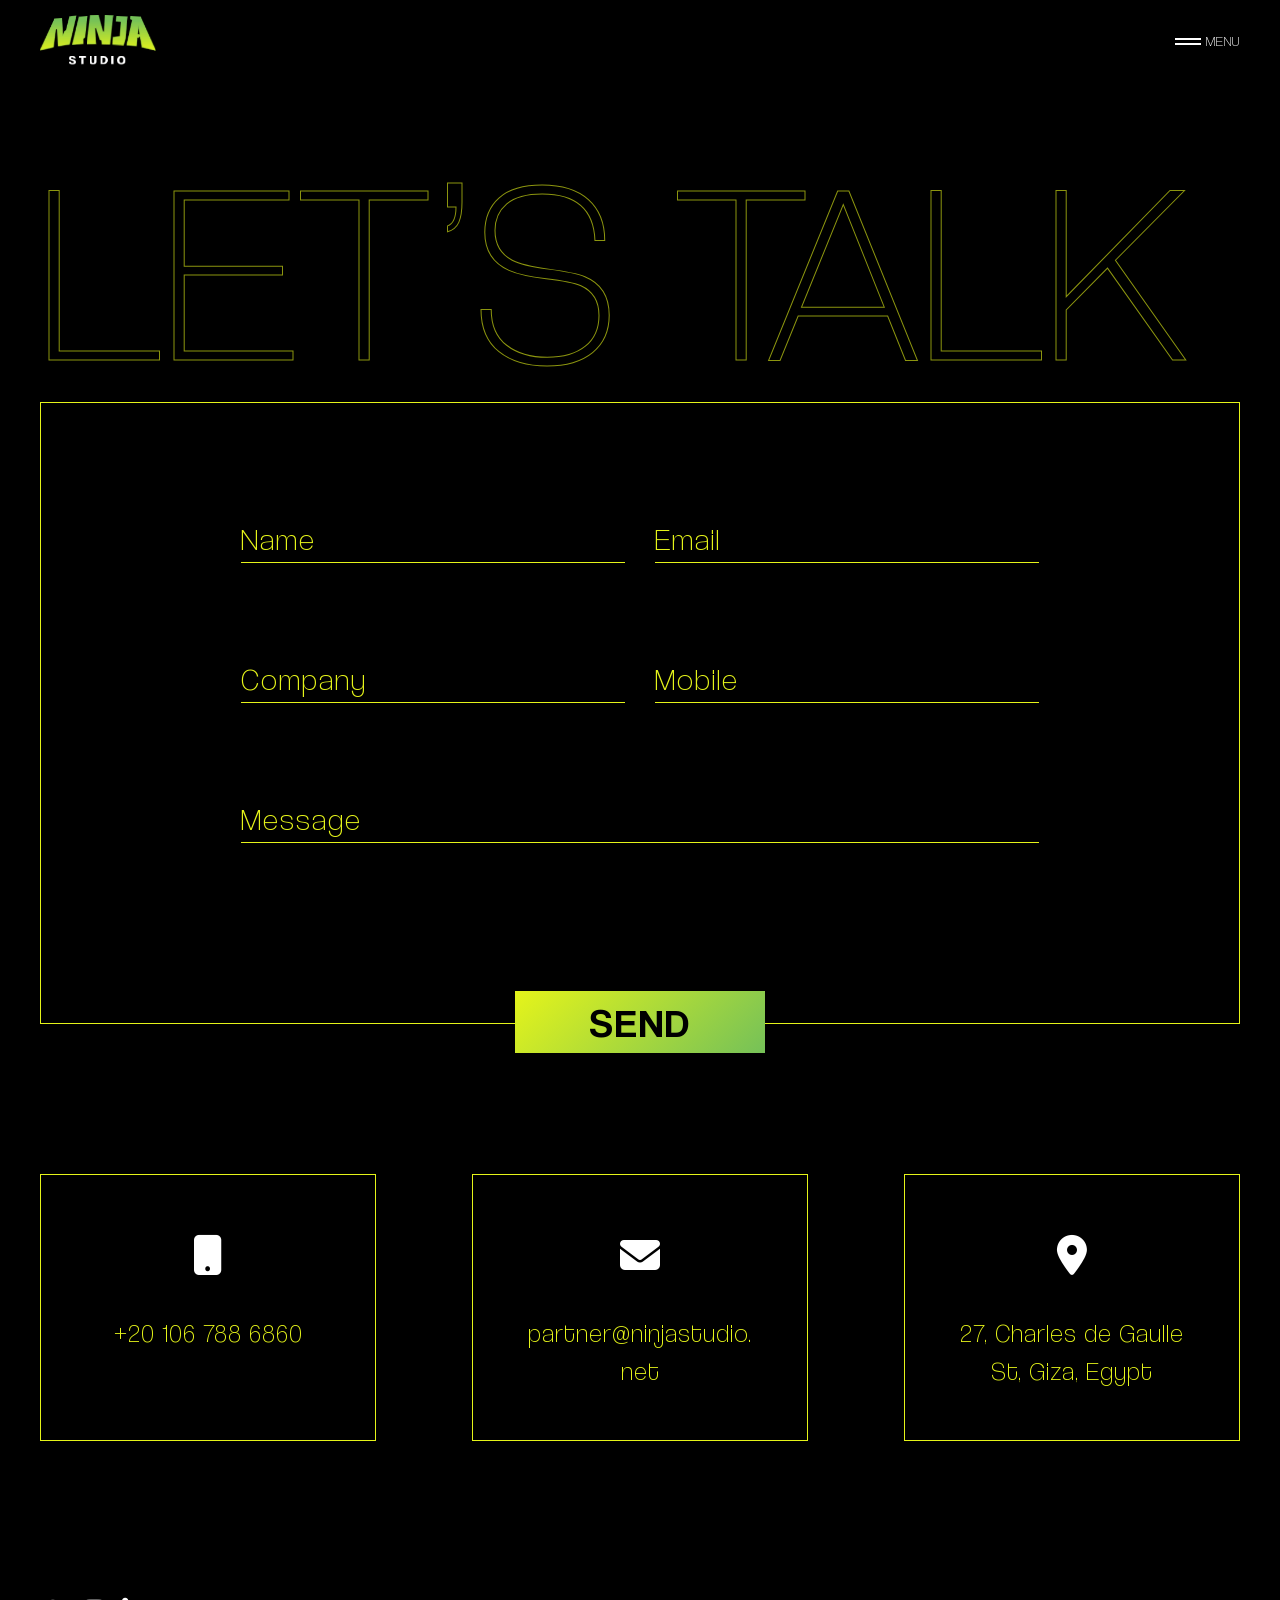
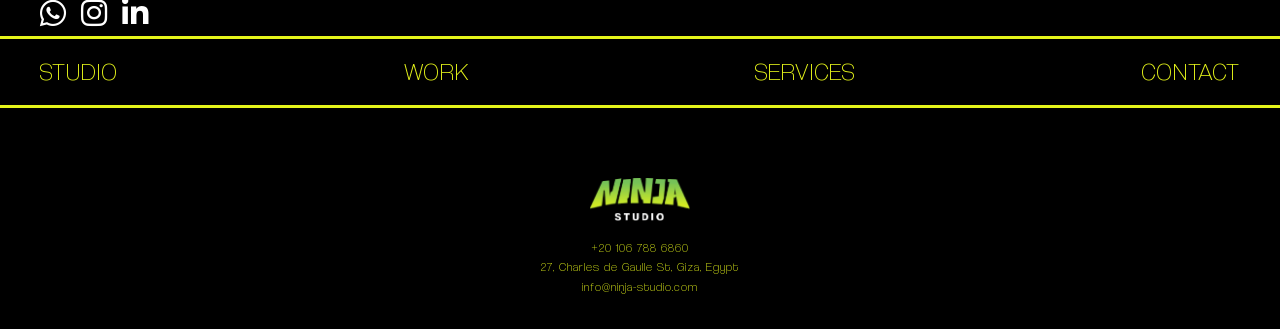
==== contact.html @ a35aa179 "push first" ====
<!doctype html>
<html lang="en">

<head>
    <!-- Required meta tags -->
    <meta charset="utf-8">
    <meta name="viewport" content="width=device-width, initial-scale=1, shrink-to-fit=no">
    <link rel="shortcut icon" href="img/logo.png" type="image/x-icon">
    <title>NINJA</title>
    <!-- Bootstrap CSS -->
    <link rel="stylesheet" href="css/bootstrap.min.css">
    <!-- <link rel="stylesheet" href="css/bootstrap-rtl.css"> -->
    <!--icon font css-->
    <link rel="stylesheet" href="vendors/themify-icon/themify-icons.css">
    <link rel="stylesheet" href="vendors/font-awesome/css/all.min.css">
    <link rel="stylesheet" href="vendors/elagent/style.css">
    <link rel="stylesheet" href="vendors/flaticon/flaticon.css">
    <link rel="stylesheet" href="vendors/animation/animate.min.css">
    <link rel="stylesheet" href="vendors/owl-carousel/assets/owl.carousel.min.css">
    <link rel="stylesheet" href="https://cdnjs.cloudflare.com/ajax/libs/OwlCarousel2/2.3.4/assets/owl.theme.default.min.css">
    <link rel="stylesheet" href="vendors/lightGallery-master/dist/css/lightgallery.min.css">
    <link rel="stylesheet" href="css/style.css">
    <link rel="stylesheet" href="css/responsive.css">
</head>

<body>
    <div class="body_wrapper">
        <!-- start page loader -->
        <div class="loader0">
        </div>
        <!-- end page loader -->
        <!-- Start nav header -->
        <header id="header" class="navbar_pages">
            <div class="container-fluid">
                <nav class="nav">
                    <div class="social">
                        <ul class="list-inline">
                            <li><a href="#"><i class="fa-brands fa-whatsapp"></i></a></li>
                            <li><a href="#"><i class="fa-brands fa-instagram"></i></a></li>
                            <li><a href="#"><i class="fa-brands fa-linkedin-in"></i></a></li>
                        </ul>
                    </div>
                    <div class="logo">
                        <a href="index.html"> <img src="img/logo.png" alt="logo"></a>
                    </div>
                    <button class="toggle-menu">
                        <div class="toggle-icon"> <span></span></div>
                        <span>menu</span>
                    </button>
                </nav>
            </div>
        </header>
        <div id="menu" class="">
            <nav class="main-nav">
                <ul>
                    <li>
                        <a href="index.html">
                            HOME
                        </a>
                    </li>
                    <li>
                        <a href="studio.html">
                            STUDIO
                        </a>
                    </li>

                    <li>
                        <a href="work.html">
                            WORK
                        </a>
                    </li>
                    <li>
                        <a href="services.html">
                            SERVICES
                        </a>
                    </li>
                    <li>
                        <a href="contact.html">
                            CONTACT
                        </a>
                    </li>

                </ul>
            </nav>
            <footer class="menu-footer">
                <nav class="footer-nav">
                    <ul class="list-inline">
                        <li><a href="#"><i class="fa-brands fa-whatsapp"></i></a></li>
                        <li><a href="#"><i class="fa-brands fa-instagram"></i></a></li>
                        <li><a href="#"><i class="fa-brands fa-linkedin-in"></i></a></li>
                    </ul>
                </nav>
            </footer>
        </div>
        <!-- end header-top -->
         <!-- start top page -->
         <!-- end top page -->
       <div class="container-fluid">
        <div class="title-page">
            <h3>Let’s Talk</h3>
         </div>
         <div class="contact-us">
            <form>
                <div class="row">
                    <div class="col-lg-6 col-md-6 col-12">
                        <input class="form-control" name="client_name" type="text" value="" placeholder="Name">
                    </div>
                    <div class="col-lg-6 col-md-6 col-12">
                        <input class="form-control" name="client_name" type="text" value="" placeholder="email">
                    </div>
                    <div class="col-lg-6 col-md-6 col-12">
                        <input class="form-control" name="client_name" type="text" value="" placeholder="company">
                    </div>
                    <div class="col-lg-6 col-md-6 col-12">
                        <input class="form-control" name="client_name" type="text" value="" placeholder="mobile">
                    </div>
                    <div class="col-lg-12 col-md-12 col-12">
                        <input class="form-control" name="client_name" type="text" value="" placeholder="message">
                    </div>
                </div>
                <button type="submit" class="btn-form"> send</button>
            </form>
            <div class="cont-det">
                        <div class="cont-info">
                            <div class="icon"><i class="fa-solid fa-mobile-button"></i></div>
                            <div class="text">+20 106 788 6860</div>
                        </div>
                  
                        <div class="cont-info">
                            <div class="icon"><i class="fa-solid fa-envelope"></i></div>
                            <div class="text">partner@ninjastudio.net</div>
                        </div>
                  
                        <div class="cont-info">
                            <div class="icon"><i class="fa-solid fa-location-dot"></i></div>
                            <div class="text">27, Charles de Gaulle St, Giza, Egypt</div>
                        </div>

            </div>
         </div>
        
       </div>
        
        <!--start footer-->
        <footer class="footer">
            <!-- start sec footer -->
            <div class="sec-footer">
                <div class="container-fluid">
                    <div class="ft-head">
                        <!-- <h1>Let’s Talk</h1> -->
                        <div class="social">
                            <ul class="list-inline">
                                <li><a href="#"><i class="fa-brands fa-whatsapp"></i></a></li>
                                <li><a href="#"><i class="fa-brands fa-instagram"></i></a></li>
                                <li><a href="#"><i class="fa-brands fa-linkedin-in"></i></a></li>
                            </ul>
                        </div>
                    </div>
                </div>
                <div class="ft-menu">
                    <div class="container-fluid">
                        <div class="list-menu">
                            <a href="#">Studio</a>
                            <a href="#">Work</a>
                            <a href="#">Services</a>
                            <a href="#">Contact</a>
                        </div>
                    </div>
                </div>
            </div>
            <!-- end sec footer -->
            <div class="bt-footer">
                <div class="container-fluid">
                    <div class="row justify-content-center text-center">
                        <div class="col-6">
                            <div class="bt-details">
                                <img src="img/logo.png" alt="logo" width="100">
                                <h6><a href="#">+20 106 788 6860</a></h6>
                                <h6>27, Charles de Gaulle St, Giza, Egypt</h6>
                                <h6><a href="#">info@ninja-studio.com</a></h6>
                            </div>
                        </div>
                    </div>

                </div>
            </div>
        </footer>
    </div>
    <!-- jQuery first, then Popper.js, then Bootstrap JS -->
    <script src="js/jquery-3.3.1.min.js"></script>
    <script src="js/propper.js"></script>
    <script src="js/bootstrap.min.js"></script>
    <script src="vendors/wow/wow.min.js"></script>
    <script src="vendors/owl-carousel/owl.carousel.min.js"></script>
    <script src="vendors/lightGallery-master/dist/js/lightgallery-all.min.js"></script>
    <script src="vendors/gsap/ScrollTrigger.min.js"></script>
    <script src="vendors/gsap/TextPlugin.min.js"></script>
    <script src="https://player.vimeo.com/api/player.js"></script>
    <script src="js/main.js"></script>
</body>
</html>
---- vendors/elagent/style.css ----
@font-face {
	font-family: 'ElegantIcons';
	src:url('fonts/ElegantIcons.eot');
	src:url('fonts/ElegantIconsd41d.eot?#iefix') format('embedded-opentype'),
		url('fonts/ElegantIcons.woff') format('woff'),
		url('fonts/ElegantIcons.ttf') format('truetype'),
		url('fonts/ElegantIcons.svg#ElegantIcons') format('svg');
	font-weight: normal;
	font-style: normal;
}

/* Use the following CSS code if you want to use data attributes for inserting your icons */
[data-icon]:before {
	font-family: 'ElegantIcons';
	content: attr(data-icon);
	speak: none;
	font-weight: normal;
	font-variant: normal;
	text-transform: none;
	line-height: 1;
	-webkit-font-smoothing: antialiased;
	-moz-osx-font-smoothing: grayscale;
}

/* Use the following CSS code if you want to have a class per icon */
/*
Instead of a list of all class selectors,
you can use the generic selector below, but it's slower:
[class*="your-class-prefix"] {
*/
.arrow_up, .arrow_down, .arrow_left, .arrow_right, .arrow_left-up, .arrow_right-up, .arrow_right-down, .arrow_left-down, .arrow-up-down, .arrow_up-down_alt, .arrow_left-right_alt, .arrow_left-right, .arrow_expand_alt2, .arrow_expand_alt, .arrow_condense, .arrow_expand, .arrow_move, .arrow_carrot-up, .arrow_carrot-down, .arrow_carrot-left, .arrow_carrot-right, .arrow_carrot-2up, .arrow_carrot-2down, .arrow_carrot-2left, .arrow_carrot-2right, .arrow_carrot-up_alt2, .arrow_carrot-down_alt2, .arrow_carrot-left_alt2, .arrow_carrot-right_alt2, .arrow_carrot-2up_alt2, .arrow_carrot-2down_alt2, .arrow_carrot-2left_alt2, .arrow_carrot-2right_alt2, .arrow_triangle-up, .arrow_triangle-down, .arrow_triangle-left, .arrow_triangle-right, .arrow_triangle-up_alt2, .arrow_triangle-down_alt2, .arrow_triangle-left_alt2, .arrow_triangle-right_alt2, .arrow_back, .icon_minus-06, .icon_plus, .icon_close, .icon_check, .icon_minus_alt2, .icon_plus_alt2, .icon_close_alt2, .icon_check_alt2, .icon_zoom-out_alt, .icon_zoom-in_alt, .icon_search, .icon_box-empty, .icon_box-selected, .icon_minus-box, .icon_plus-box, .icon_box-checked, .icon_circle-empty, .icon_circle-slelected, .icon_stop_alt2, .icon_stop, .icon_pause_alt2, .icon_pause, .icon_menu, .icon_menu-square_alt2, .icon_menu-circle_alt2, .icon_ul, .icon_ol, .icon_adjust-horiz, .icon_adjust-vert, .icon_document_alt, .icon_documents_alt, .icon_pencil, .icon_pencil-edit_alt, .icon_pencil-edit, .icon_folder-alt, .icon_folder-open_alt, .icon_folder-add_alt, .icon_info_alt, .icon_error-oct_alt, .icon_error-circle_alt, .icon_error-triangle_alt, .icon_question_alt2, .icon_question, .icon_comment_alt, .icon_chat_alt, .icon_vol-mute_alt, .icon_volume-low_alt, .icon_volume-high_alt, .icon_quotations, .icon_quotations_alt2, .icon_clock_alt, .icon_lock_alt, .icon_lock-open_alt, .icon_key_alt, .icon_cloud_alt, .icon_cloud-upload_alt, .icon_cloud-download_alt, .icon_image, .icon_images, .icon_lightbulb_alt, .icon_gift_alt, .icon_house_alt, .icon_genius, .icon_mobile, .icon_tablet, .icon_laptop, .icon_desktop, .icon_camera_alt, .icon_mail_alt, .icon_cone_alt, .icon_ribbon_alt, .icon_bag_alt, .icon_creditcard, .icon_cart_alt, .icon_paperclip, .icon_tag_alt, .icon_tags_alt, .icon_trash_alt, .icon_cursor_alt, .icon_mic_alt, .icon_compass_alt, .icon_pin_alt, .icon_pushpin_alt, .icon_map_alt, .icon_drawer_alt, .icon_toolbox_alt, .icon_book_alt, .icon_calendar, .icon_film, .icon_table, .icon_contacts_alt, .icon_headphones, .icon_lifesaver, .icon_piechart, .icon_refresh, .icon_link_alt, .icon_link, .icon_loading, .icon_blocked, .icon_archive_alt, .icon_heart_alt, .icon_star_alt, .icon_star-half_alt, .icon_star, .icon_star-half, .icon_tools, .icon_tool, .icon_cog, .icon_cogs, .arrow_up_alt, .arrow_down_alt, .arrow_left_alt, .arrow_right_alt, .arrow_left-up_alt, .arrow_right-up_alt, .arrow_right-down_alt, .arrow_left-down_alt, .arrow_condense_alt, .arrow_expand_alt3, .arrow_carrot_up_alt, .arrow_carrot-down_alt, .arrow_carrot-left_alt, .arrow_carrot-right_alt, .arrow_carrot-2up_alt, .arrow_carrot-2dwnn_alt, .arrow_carrot-2left_alt, .arrow_carrot-2right_alt, .arrow_triangle-up_alt, .arrow_triangle-down_alt, .arrow_triangle-left_alt, .arrow_triangle-right_alt, .icon_minus_alt, .icon_plus_alt, .icon_close_alt, .icon_check_alt, .icon_zoom-out, .icon_zoom-in, .icon_stop_alt, .icon_menu-square_alt, .icon_menu-circle_alt, .icon_document, .icon_documents, .icon_pencil_alt, .icon_folder, .icon_folder-open, .icon_folder-add, .icon_folder_upload, .icon_folder_download, .icon_info, .icon_error-circle, .icon_error-oct, .icon_error-triangle, .icon_question_alt, .icon_comment, .icon_chat, .icon_vol-mute, .icon_volume-low, .icon_volume-high, .icon_quotations_alt, .icon_clock, .icon_lock, .icon_lock-open, .icon_key, .icon_cloud, .icon_cloud-upload, .icon_cloud-download, .icon_lightbulb, .icon_gift, .icon_house, .icon_camera, .icon_mail, .icon_cone, .icon_ribbon, .icon_bag, .icon_cart, .icon_tag, .icon_tags, .icon_trash, .icon_cursor, .icon_mic, .icon_compass, .icon_pin, .icon_pushpin, .icon_map, .icon_drawer, .icon_toolbox, .icon_book, .icon_contacts, .icon_archive, .icon_heart, .icon_profile, .icon_group, .icon_grid-2x2, .icon_grid-3x3, .icon_music, .icon_pause_alt, .icon_phone, .icon_upload, .icon_download, .social_facebook, .social_twitter, .social_pinterest, .social_googleplus, .social_tumblr, .social_tumbleupon, .social_wordpress, .social_instagram, .social_dribbble, .social_vimeo, .social_linkedin, .social_rss, .social_deviantart, .social_share, .social_myspace, .social_skype, .social_youtube, .social_picassa, .social_googledrive, .social_flickr, .social_blogger, .social_spotify, .social_delicious, .social_facebook_circle, .social_twitter_circle, .social_pinterest_circle, .social_googleplus_circle, .social_tumblr_circle, .social_stumbleupon_circle, .social_wordpress_circle, .social_instagram_circle, .social_dribbble_circle, .social_vimeo_circle, .social_linkedin_circle, .social_rss_circle, .social_deviantart_circle, .social_share_circle, .social_myspace_circle, .social_skype_circle, .social_youtube_circle, .social_picassa_circle, .social_googledrive_alt2, .social_flickr_circle, .social_blogger_circle, .social_spotify_circle, .social_delicious_circle, .social_facebook_square, .social_twitter_square, .social_pinterest_square, .social_googleplus_square, .social_tumblr_square, .social_stumbleupon_square, .social_wordpress_square, .social_instagram_square, .social_dribbble_square, .social_vimeo_square, .social_linkedin_square, .social_rss_square, .social_deviantart_square, .social_share_square, .social_myspace_square, .social_skype_square, .social_youtube_square, .social_picassa_square, .social_googledrive_square, .social_flickr_square, .social_blogger_square, .social_spotify_square, .social_delicious_square, .icon_printer, .icon_calulator, .icon_building, .icon_floppy, .icon_drive, .icon_search-2, .icon_id, .icon_id-2, .icon_puzzle, .icon_like, .icon_dislike, .icon_mug, .icon_currency, .icon_wallet, .icon_pens, .icon_easel, .icon_flowchart, .icon_datareport, .icon_briefcase, .icon_shield, .icon_percent, .icon_globe, .icon_globe-2, .icon_target, .icon_hourglass, .icon_balance, .icon_rook, .icon_printer-alt, .icon_calculator_alt, .icon_building_alt, .icon_floppy_alt, .icon_drive_alt, .icon_search_alt, .icon_id_alt, .icon_id-2_alt, .icon_puzzle_alt, .icon_like_alt, .icon_dislike_alt, .icon_mug_alt, .icon_currency_alt, .icon_wallet_alt, .icon_pens_alt, .icon_easel_alt, .icon_flowchart_alt, .icon_datareport_alt, .icon_briefcase_alt, .icon_shield_alt, .icon_percent_alt, .icon_globe_alt, .icon_clipboard {
	font-family: 'ElegantIcons';
	speak: none;
	font-style: normal;
	font-weight: normal;
	font-variant: normal;
	text-transform: none;
	line-height: 1;
	-webkit-font-smoothing: antialiased;
}
.arrow_up:before {
	content: "\21";
}
.arrow_down:before {
	content: "\22";
}
.arrow_left:before {
	content: "\23";
}
.arrow_right:before {
	content: "\24";
}
.arrow_left-up:before {
	content: "\25";
}
.arrow_right-up:before {
	content: "\26";
}
.arrow_right-down:before {
	content: "\27";
}
.arrow_left-down:before {
	content: "\28";
}
.arrow-up-down:before {
	content: "\29";
}
.arrow_up-down_alt:before {
	content: "\2a";
}
.arrow_left-right_alt:before {
	content: "\2b";
}
.arrow_left-right:before {
	content: "\2c";
}
.arrow_expand_alt2:before {
	content: "\2d";
}
.arrow_expand_alt:before {
	content: "\2e";
}
.arrow_condense:before {
	content: "\2f";
}
.arrow_expand:before {
	content: "\30";
}
.arrow_move:before {
	content: "\31";
}
.arrow_carrot-up:before {
	content: "\32";
}
.arrow_carrot-down:before {
	content: "\33";
}
.arrow_carrot-left:before {
	content: "\34";
}
.arrow_carrot-right:before {
	content: "\35";
}
.arrow_carrot-2up:before {
	content: "\36";
}
.arrow_carrot-2down:before {
	content: "\37";
}
.arrow_carrot-2left:before {
	content: "\38";
}
.arrow_carrot-2right:before {
	content: "\39";
}
.arrow_carrot-up_alt2:before {
	content: "\3a";
}
.arrow_carrot-down_alt2:before {
	content: "\3b";
}
.arrow_carrot-left_alt2:before {
	content: "\3c";
}
.arrow_carrot-right_alt2:before {
	content: "\3d";
}
.arrow_carrot-2up_alt2:before {
	content: "\3e";
}
.arrow_carrot-2down_alt2:before {
	content: "\3f";
}
.arrow_carrot-2left_alt2:before {
	content: "\40";
}
.arrow_carrot-2right_alt2:before {
	content: "\41";
}
.arrow_triangle-up:before {
	content: "\42";
}
.arrow_triangle-down:before {
	content: "\43";
}
.arrow_triangle-left:before {
	content: "\44";
}
.arrow_triangle-right:before {
	content: "\45";
}
.arrow_triangle-up_alt2:before {
	content: "\46";
}
.arrow_triangle-down_alt2:before {
	content: "\47";
}
.arrow_triangle-left_alt2:before {
	content: "\48";
}
.arrow_triangle-right_alt2:before {
	content: "\49";
}
.arrow_back:before {
	content: "\4a";
}
.icon_minus-06:before {
	content: "\4b";
}
.icon_plus:before {
	content: "\4c";
}
.icon_close:before {
	content: "\4d";
}
.icon_check:before {
	content: "\4e";
}
.icon_minus_alt2:before {
	content: "\4f";
}
.icon_plus_alt2:before {
	content: "\50";
}
.icon_close_alt2:before {
	content: "\51";
}
.icon_check_alt2:before {
	content: "\52";
}
.icon_zoom-out_alt:before {
	content: "\53";
}
.icon_zoom-in_alt:before {
	content: "\54";
}
.icon_search:before {
	content: "\55";
}
.icon_box-empty:before {
	content: "\56";
}
.icon_box-selected:before {
	content: "\57";
}
.icon_minus-box:before {
	content: "\58";
}
.icon_plus-box:before {
	content: "\59";
}
.icon_box-checked:before {
	content: "\5a";
}
.icon_circle-empty:before {
	content: "\5b";
}
.icon_circle-slelected:before {
	content: "\5c";
}
.icon_stop_alt2:before {
	content: "\5d";
}
.icon_stop:before {
	content: "\5e";
}
.icon_pause_alt2:before {
	content: "\5f";
}
.icon_pause:before {
	content: "\60";
}
.icon_menu:before {
	content: "\61";
}
.icon_menu-square_alt2:before {
	content: "\62";
}
.icon_menu-circle_alt2:before {
	content: "\63";
}
.icon_ul:before {
	content: "\64";
}
.icon_ol:before {
	content: "\65";
}
.icon_adjust-horiz:before {
	content: "\66";
}
.icon_adjust-vert:before {
	content: "\67";
}
.icon_document_alt:before {
	content: "\68";
}
.icon_documents_alt:before {
	content: "\69";
}
.icon_pencil:before {
	content: "\6a";
}
.icon_pencil-edit_alt:before {
	content: "\6b";
}
.icon_pencil-edit:before {
	content: "\6c";
}
.icon_folder-alt:before {
	content: "\6d";
}
.icon_folder-open_alt:before {
	content: "\6e";
}
.icon_folder-add_alt:before {
	content: "\6f";
}
.icon_info_alt:before {
	content: "\70";
}
.icon_error-oct_alt:before {
	content: "\71";
}
.icon_error-circle_alt:before {
	content: "\72";
}
.icon_error-triangle_alt:before {
	content: "\73";
}
.icon_question_alt2:before {
	content: "\74";
}
.icon_question:before {
	content: "\75";
}
.icon_comment_alt:before {
	content: "\76";
}
.icon_chat_alt:before {
	content: "\77";
}
.icon_vol-mute_alt:before {
	content: "\78";
}
.icon_volume-low_alt:before {
	content: "\79";
}
.icon_volume-high_alt:before {
	content: "\7a";
}
.icon_quotations:before {
	content: "\7b";
}
.icon_quotations_alt2:before {
	content: "\7c";
}
.icon_clock_alt:before {
	content: "\7d";
}
.icon_lock_alt:before {
	content: "\7e";
}
.icon_lock-open_alt:before {
	content: "\e000";
}
.icon_key_alt:before {
	content: "\e001";
}
.icon_cloud_alt:before {
	content: "\e002";
}
.icon_cloud-upload_alt:before {
	content: "\e003";
}
.icon_cloud-download_alt:before {
	content: "\e004";
}
.icon_image:before {
	content: "\e005";
}
.icon_images:before {
	content: "\e006";
}
.icon_lightbulb_alt:before {
	content: "\e007";
}
.icon_gift_alt:before {
	content: "\e008";
}
.icon_house_alt:before {
	content: "\e009";
}
.icon_genius:before {
	content: "\e00a";
}
.icon_mobile:before {
	content: "\e00b";
}
.icon_tablet:before {
	content: "\e00c";
}
.icon_laptop:before {
	content: "\e00d";
}
.icon_desktop:before {
	content: "\e00e";
}
.icon_camera_alt:before {
	content: "\e00f";
}
.icon_mail_alt:before {
	content: "\e010";
}
.icon_cone_alt:before {
	content: "\e011";
}
.icon_ribbon_alt:before {
	content: "\e012";
}
.icon_bag_alt:before {
	content: "\e013";
}
.icon_creditcard:before {
	content: "\e014";
}
.icon_cart_alt:before {
	content: "\e015";
}
.icon_paperclip:before {
	content: "\e016";
}
.icon_tag_alt:before {
	content: "\e017";
}
.icon_tags_alt:before {
	content: "\e018";
}
.icon_trash_alt:before {
	content: "\e019";
}
.icon_cursor_alt:before {
	content: "\e01a";
}
.icon_mic_alt:before {
	content: "\e01b";
}
.icon_compass_alt:before {
	content: "\e01c";
}
.icon_pin_alt:before {
	content: "\e01d";
}
.icon_pushpin_alt:before {
	content: "\e01e";
}
.icon_map_alt:before {
	content: "\e01f";
}
.icon_drawer_alt:before {
	content: "\e020";
}
.icon_toolbox_alt:before {
	content: "\e021";
}
.icon_book_alt:before {
	content: "\e022";
}
.icon_calendar:before {
	content: "\e023";
}
.icon_film:before {
	content: "\e024";
}
.icon_table:before {
	content: "\e025";
}
.icon_contacts_alt:before {
	content: "\e026";
}
.icon_headphones:before {
	content: "\e027";
}
.icon_lifesaver:before {
	content: "\e028";
}
.icon_piechart:before {
	content: "\e029";
}
.icon_refresh:before {
	content: "\e02a";
}
.icon_link_alt:before {
	content: "\e02b";
}
.icon_link:before {
	content: "\e02c";
}
.icon_loading:before {
	content: "\e02d";
}
.icon_blocked:before {
	content: "\e02e";
}
.icon_archive_alt:before {
	content: "\e02f";
}
.icon_heart_alt:before {
	content: "\e030";
}
.icon_star_alt:before {
	content: "\e031";
}
.icon_star-half_alt:before {
	content: "\e032";
}
.icon_star:before {
	content: "\e033";
}
.icon_star-half:before {
	content: "\e034";
}
.icon_tools:before {
	content: "\e035";
}
.icon_tool:before {
	content: "\e036";
}
.icon_cog:before {
	content: "\e037";
}
.icon_cogs:before {
	content: "\e038";
}
.arrow_up_alt:before {
	content: "\e039";
}
.arrow_down_alt:before {
	content: "\e03a";
}
.arrow_left_alt:before {
	content: "\e03b";
}
.arrow_right_alt:before {
	content: "\e03c";
}
.arrow_left-up_alt:before {
	content: "\e03d";
}
.arrow_right-up_alt:before {
	content: "\e03e";
}
.arrow_right-down_alt:before {
	content: "\e03f";
}
.arrow_left-down_alt:before {
	content: "\e040";
}
.arrow_condense_alt:before {
	content: "\e041";
}
.arrow_expand_alt3:before {
	content: "\e042";
}
.arrow_carrot_up_alt:before {
	content: "\e043";
}
.arrow_carrot-down_alt:before {
	content: "\e044";
}
.arrow_carrot-left_alt:before {
	content: "\e045";
}
.arrow_carrot-right_alt:before {
	content: "\e046";
}
.arrow_carrot-2up_alt:before {
	content: "\e047";
}
.arrow_carrot-2dwnn_alt:before {
	content: "\e048";
}
.arrow_carrot-2left_alt:before {
	content: "\e049";
}
.arrow_carrot-2right_alt:before {
	content: "\e04a";
}
.arrow_triangle-up_alt:before {
	content: "\e04b";
}
.arrow_triangle-down_alt:before {
	content: "\e04c";
}
.arrow_triangle-left_alt:before {
	content: "\e04d";
}
.arrow_triangle-right_alt:before {
	content: "\e04e";
}
.icon_minus_alt:before {
	content: "\e04f";
}
.icon_plus_alt:before {
	content: "\e050";
}
.icon_close_alt:before {
	content: "\e051";
}
.icon_check_alt:before {
	content: "\e052";
}
.icon_zoom-out:before {
	content: "\e053";
}
.icon_zoom-in:before {
	content: "\e054";
}
.icon_stop_alt:before {
	content: "\e055";
}
.icon_menu-square_alt:before {
	content: "\e056";
}
.icon_menu-circle_alt:before {
	content: "\e057";
}
.icon_document:before {
	content: "\e058";
}
.icon_documents:before {
	content: "\e059";
}
.icon_pencil_alt:before {
	content: "\e05a";
}
.icon_folder:before {
	content: "\e05b";
}
.icon_folder-open:before {
	content: "\e05c";
}
.icon_folder-add:before {
	content: "\e05d";
}
.icon_folder_upload:before {
	content: "\e05e";
}
.icon_folder_download:before {
	content: "\e05f";
}
.icon_info:before {
	content: "\e060";
}
.icon_error-circle:before {
	content: "\e061";
}
.icon_error-oct:before {
	content: "\e062";
}
.icon_error-triangle:before {
	content: "\e063";
}
.icon_question_alt:before {
	content: "\e064";
}
.icon_comment:before {
	content: "\e065";
}
.icon_chat:before {
	content: "\e066";
}
.icon_vol-mute:before {
	content: "\e067";
}
.icon_volume-low:before {
	content: "\e068";
}
.icon_volume-high:before {
	content: "\e069";
}
.icon_quotations_alt:before {
	content: "\e06a";
}
.icon_clock:before {
	content: "\e06b";
}
.icon_lock:before {
	content: "\e06c";
}
.icon_lock-open:before {
	content: "\e06d";
}
.icon_key:before {
	content: "\e06e";
}
.icon_cloud:before {
	content: "\e06f";
}
.icon_cloud-upload:before {
	content: "\e070";
}
.icon_cloud-download:before {
	content: "\e071";
}
.icon_lightbulb:before {
	content: "\e072";
}
.icon_gift:before {
	content: "\e073";
}
.icon_house:before {
	content: "\e074";
}
.icon_camera:before {
	content: "\e075";
}
.icon_mail:before {
	content: "\e076";
}
.icon_cone:before {
	content: "\e077";
}
.icon_ribbon:before {
	content: "\e078";
}
.icon_bag:before {
	content: "\e079";
}
.icon_cart:before {
	content: "\e07a";
}
.icon_tag:before {
	content: "\e07b";
}
.icon_tags:before {
	content: "\e07c";
}
.icon_trash:before {
	content: "\e07d";
}
.icon_cursor:before {
	content: "\e07e";
}
.icon_mic:before {
	content: "\e07f";
}
.icon_compass:before {
	content: "\e080";
}
.icon_pin:before {
	content: "\e081";
}
.icon_pushpin:before {
	content: "\e082";
}
.icon_map:before {
	content: "\e083";
}
.icon_drawer:before {
	content: "\e084";
}
.icon_toolbox:before {
	content: "\e085";
}
.icon_book:before {
	content: "\e086";
}
.icon_contacts:before {
	content: "\e087";
}
.icon_archive:before {
	content: "\e088";
}
.icon_heart:before {
	content: "\e089";
}
.icon_profile:before {
	content: "\e08a";
}
.icon_group:before {
	content: "\e08b";
}
.icon_grid-2x2:before {
	content: "\e08c";
}
.icon_grid-3x3:before {
	content: "\e08d";
}
.icon_music:before {
	content: "\e08e";
}
.icon_pause_alt:before {
	content: "\e08f";
}
.icon_phone:before {
	content: "\e090";
}
.icon_upload:before {
	content: "\e091";
}
.icon_download:before {
	content: "\e092";
}
.social_facebook:before {
	content: "\e093";
}
.social_twitter:before {
	content: "\e094";
}
.social_pinterest:before {
	content: "\e095";
}
.social_googleplus:before {
	content: "\e096";
}
.social_tumblr:before {
	content: "\e097";
}
.social_tumbleupon:before {
	content: "\e098";
}
.social_wordpress:before {
	content: "\e099";
}
.social_instagram:before {
	content: "\e09a";
}
.social_dribbble:before {
	content: "\e09b";
}
.social_vimeo:before {
	content: "\e09c";
}
.social_linkedin:before {
	content: "\e09d";
}
.social_rss:before {
	content: "\e09e";
}
.social_deviantart:before {
	content: "\e09f";
}
.social_share:before {
	content: "\e0a0";
}
.social_myspace:before {
	content: "\e0a1";
}
.social_skype:before {
	content: "\e0a2";
}
.social_youtube:before {
	content: "\e0a3";
}
.social_picassa:before {
	content: "\e0a4";
}
.social_googledrive:before {
	content: "\e0a5";
}
.social_flickr:before {
	content: "\e0a6";
}
.social_blogger:before {
	content: "\e0a7";
}
.social_spotify:before {
	content: "\e0a8";
}
.social_delicious:before {
	content: "\e0a9";
}
.social_facebook_circle:before {
	content: "\e0aa";
}
.social_twitter_circle:before {
	content: "\e0ab";
}
.social_pinterest_circle:before {
	content: "\e0ac";
}
.social_googleplus_circle:before {
	content: "\e0ad";
}
.social_tumblr_circle:before {
	content: "\e0ae";
}
.social_stumbleupon_circle:before {
	content: "\e0af";
}
.social_wordpress_circle:before {
	content: "\e0b0";
}
.social_instagram_circle:before {
	content: "\e0b1";
}
.social_dribbble_circle:before {
	content: "\e0b2";
}
.social_vimeo_circle:before {
	content: "\e0b3";
}
.social_linkedin_circle:before {
	content: "\e0b4";
}
.social_rss_circle:before {
	content: "\e0b5";
}
.social_deviantart_circle:before {
	content: "\e0b6";
}
.social_share_circle:before {
	content: "\e0b7";
}
.social_myspace_circle:before {
	content: "\e0b8";
}
.social_skype_circle:before {
	content: "\e0b9";
}
.social_youtube_circle:before {
	content: "\e0ba";
}
.social_picassa_circle:before {
	content: "\e0bb";
}
.social_googledrive_alt2:before {
	content: "\e0bc";
}
.social_flickr_circle:before {
	content: "\e0bd";
}
.social_blogger_circle:before {
	content: "\e0be";
}
.social_spotify_circle:before {
	content: "\e0bf";
}
.social_delicious_circle:before {
	content: "\e0c0";
}
.social_facebook_square:before {
	content: "\e0c1";
}
.social_twitter_square:before {
	content: "\e0c2";
}
.social_pinterest_square:before {
	content: "\e0c3";
}
.social_googleplus_square:before {
	content: "\e0c4";
}
.social_tumblr_square:before {
	content: "\e0c5";
}
.social_stumbleupon_square:before {
	content: "\e0c6";
}
.social_wordpress_square:before {
	content: "\e0c7";
}
.social_instagram_square:before {
	content: "\e0c8";
}
.social_dribbble_square:before {
	content: "\e0c9";
}
.social_vimeo_square:before {
	content: "\e0ca";
}
.social_linkedin_square:before {
	content: "\e0cb";
}
.social_rss_square:before {
	content: "\e0cc";
}
.social_deviantart_square:before {
	content: "\e0cd";
}
.social_share_square:before {
	content: "\e0ce";
}
.social_myspace_square:before {
	content: "\e0cf";
}
.social_skype_square:before {
	content: "\e0d0";
}
.social_youtube_square:before {
	content: "\e0d1";
}
.social_picassa_square:before {
	content: "\e0d2";
}
.social_googledrive_square:before {
	content: "\e0d3";
}
.social_flickr_square:before {
	content: "\e0d4";
}
.social_blogger_square:before {
	content: "\e0d5";
}
.social_spotify_square:before {
	content: "\e0d6";
}
.social_delicious_square:before {
	content: "\e0d7";
}
.icon_printer:before {
	content: "\e103";
}
.icon_calulator:before {
	content: "\e0ee";
}
.icon_building:before {
	content: "\e0ef";
}
.icon_floppy:before {
	content: "\e0e8";
}
.icon_drive:before {
	content: "\e0ea";
}
.icon_search-2:before {
	content: "\e101";
}
.icon_id:before {
	content: "\e107";
}
.icon_id-2:before {
	content: "\e108";
}
.icon_puzzle:before {
	content: "\e102";
}
.icon_like:before {
	content: "\e106";
}
.icon_dislike:before {
	content: "\e0eb";
}
.icon_mug:before {
	content: "\e105";
}
.icon_currency:before {
	content: "\e0ed";
}
.icon_wallet:before {
	content: "\e100";
}
.icon_pens:before {
	content: "\e104";
}
.icon_easel:before {
	content: "\e0e9";
}
.icon_flowchart:before {
	content: "\e109";
}
.icon_datareport:before {
	content: "\e0ec";
}
.icon_briefcase:before {
	content: "\e0fe";
}
.icon_shield:before {
	content: "\e0f6";
}
.icon_percent:before {
	content: "\e0fb";
}
.icon_globe:before {
	content: "\e0e2";
}
.icon_globe-2:before {
	content: "\e0e3";
}
.icon_target:before {
	content: "\e0f5";
}
.icon_hourglass:before {
	content: "\e0e1";
}
.icon_balance:before {
	content: "\e0ff";
}
.icon_rook:before {
	content: "\e0f8";
}
.icon_printer-alt:before {
	content: "\e0fa";
}
.icon_calculator_alt:before {
	content: "\e0e7";
}
.icon_building_alt:before {
	content: "\e0fd";
}
.icon_floppy_alt:before {
	content: "\e0e4";
}
.icon_drive_alt:before {
	content: "\e0e5";
}
.icon_search_alt:before {
	content: "\e0f7";
}
.icon_id_alt:before {
	content: "\e0e0";
}
.icon_id-2_alt:before {
	content: "\e0fc";
}
.icon_puzzle_alt:before {
	content: "\e0f9";
}
.icon_like_alt:before {
	content: "\e0dd";
}
.icon_dislike_alt:before {
	content: "\e0f1";
}
.icon_mug_alt:before {
	content: "\e0dc";
}
.icon_currency_alt:before {
	content: "\e0f3";
}
.icon_wallet_alt:before {
	content: "\e0d8";
}
.icon_pens_alt:before {
	content: "\e0db";
}
.icon_easel_alt:before {
	content: "\e0f0";
}
.icon_flowchart_alt:before {
	content: "\e0df";
}
.icon_datareport_alt:before {
	content: "\e0f2";
}
.icon_briefcase_alt:before {
	content: "\e0f4";
}
.icon_shield_alt:before {
	content: "\e0d9";
}
.icon_percent_alt:before {
	content: "\e0da";
}
.icon_globe_alt:before {
	content: "\e0de";
}
.icon_clipboard:before {
	content: "\e0e6";
}


	.glyph {
		float: left;
		text-align: center;
		padding: .75em;
		margin: .4em 1.5em .75em 0;
		width: 6em;
text-shadow: none;
	}
        .glyph_big {
        font-size: 128px;
        color: #59c5dc;
        float: left;
        margin-right: 20px;
        }

        .glyph div { padding-bottom: 10px;}

	.glyph input {
		font-family: consolas, monospace;
		font-size: 12px;
		width: 100%;
		text-align: center;
		border: 0;
		box-shadow: 0 0 0 1px #ccc;
		padding: .2em;
                -moz-border-radius: 5px;
                -webkit-border-radius: 5px;
	}
	.centered {
		margin-left: auto;
		margin-right: auto;
	}
	.glyph .fs1 {
		font-size: 2em;
	}
---- vendors/lightGallery-master/dist/css/lightgallery.min.css ----
.lg-sub-html,.lg-toolbar{background-color:rgba(0,0,0,.45)}@font-face{font-family:lg;src:url(../fonts/lgd641.eot?n1z373);src:url(../fonts/lgd41d.eot?#iefixn1z373) format("embedded-opentype"),url(../fonts/lgd641.woff?n1z373) format("woff"),url(../fonts/lgd641.ttf?n1z373) format("truetype"),url(../fonts/lgd641.svg?n1z373#lg) format("svg");font-weight:400;font-style:normal}.lg-icon{font-family:lg;speak:none;font-style:normal;font-weight:400;font-variant:normal;text-transform:none;line-height:1;-webkit-font-smoothing:antialiased;-moz-osx-font-smoothing:grayscale}.lg-actions .lg-next,.lg-actions .lg-prev{background-color:rgba(0,0,0,.45);border-radius:2px;color:#999;cursor:pointer;display:block;font-size:22px;margin-top:-10px;padding:8px 10px 9px;position:absolute;top:50%;z-index:1080;border:none;outline:0}.lg-actions .lg-next.disabled,.lg-actions .lg-prev.disabled{pointer-events:none;opacity:.5}.lg-actions .lg-next:hover,.lg-actions .lg-prev:hover{color:#FFF}.lg-actions .lg-next{right:20px}.lg-actions .lg-next:before{content:"\e095"}.lg-actions .lg-prev{left:20px}.lg-actions .lg-prev:after{content:"\e094"}@-webkit-keyframes lg-right-end{0%,100%{left:0}50%{left:-30px}}@-moz-keyframes lg-right-end{0%,100%{left:0}50%{left:-30px}}@-ms-keyframes lg-right-end{0%,100%{left:0}50%{left:-30px}}@keyframes lg-right-end{0%,100%{left:0}50%{left:-30px}}@-webkit-keyframes lg-left-end{0%,100%{left:0}50%{left:30px}}@-moz-keyframes lg-left-end{0%,100%{left:0}50%{left:30px}}@-ms-keyframes lg-left-end{0%,100%{left:0}50%{left:30px}}@keyframes lg-left-end{0%,100%{left:0}50%{left:30px}}.lg-outer.lg-right-end .lg-object{-webkit-animation:lg-right-end .3s;-o-animation:lg-right-end .3s;animation:lg-right-end .3s;position:relative}.lg-outer.lg-left-end .lg-object{-webkit-animation:lg-left-end .3s;-o-animation:lg-left-end .3s;animation:lg-left-end .3s;position:relative}.lg-toolbar{z-index:1082;left:0;position:absolute;top:0;width:100%}.lg-toolbar .lg-icon{color:#999;cursor:pointer;float:right;font-size:24px;height:47px;line-height:27px;padding:10px 0;text-align:center;width:50px;text-decoration:none!important;outline:0;-webkit-transition:color .2s linear;-o-transition:color .2s linear;transition:color .2s linear}.lg-toolbar .lg-icon:hover{color:#FFF}.lg-toolbar .lg-close:after{content:"\e070"}.lg-toolbar .lg-download:after{content:"\e0f2"}.lg-sub-html{bottom:0;color:#EEE;font-size:16px;left:0;padding:10px 40px;position:fixed;right:0;text-align:center;z-index:1080}.lg-sub-html h4{margin:0;font-size:13px;font-weight:700}.lg-sub-html p{font-size:12px;margin:5px 0 0}#lg-counter{color:#999;display:inline-block;font-size:16px;padding-left:20px;padding-top:12px;vertical-align:middle}.lg-next,.lg-prev,.lg-toolbar{opacity:1;-webkit-transition:-webkit-transform .35s cubic-bezier(0,0,.25,1) 0s,opacity .35s cubic-bezier(0,0,.25,1) 0s,color .2s linear;-moz-transition:-moz-transform .35s cubic-bezier(0,0,.25,1) 0s,opacity .35s cubic-bezier(0,0,.25,1) 0s,color .2s linear;-o-transition:-o-transform .35s cubic-bezier(0,0,.25,1) 0s,opacity .35s cubic-bezier(0,0,.25,1) 0s,color .2s linear;transition:transform .35s cubic-bezier(0,0,.25,1) 0s,opacity .35s cubic-bezier(0,0,.25,1) 0s,color .2s linear}.lg-hide-items .lg-prev{opacity:0;-webkit-transform:translate3d(-10px,0,0);transform:translate3d(-10px,0,0)}.lg-hide-items .lg-next{opacity:0;-webkit-transform:translate3d(10px,0,0);transform:translate3d(10px,0,0)}.lg-hide-items .lg-toolbar{opacity:0;-webkit-transform:translate3d(0,-10px,0);transform:translate3d(0,-10px,0)}body:not(.lg-from-hash) .lg-outer.lg-start-zoom .lg-object{-webkit-transform:scale3d(.5,.5,.5);transform:scale3d(.5,.5,.5);opacity:0;-webkit-transition:-webkit-transform 250ms cubic-bezier(0,0,.25,1) 0s,opacity 250ms cubic-bezier(0,0,.25,1)!important;-moz-transition:-moz-transform 250ms cubic-bezier(0,0,.25,1) 0s,opacity 250ms cubic-bezier(0,0,.25,1)!important;-o-transition:-o-transform 250ms cubic-bezier(0,0,.25,1) 0s,opacity 250ms cubic-bezier(0,0,.25,1)!important;transition:transform 250ms cubic-bezier(0,0,.25,1) 0s,opacity 250ms cubic-bezier(0,0,.25,1)!important;-webkit-transform-origin:50% 50%;-moz-transform-origin:50% 50%;-ms-transform-origin:50% 50%;transform-origin:50% 50%}body:not(.lg-from-hash) .lg-outer.lg-start-zoom .lg-item.lg-complete .lg-object{-webkit-transform:scale3d(1,1,1);transform:scale3d(1,1,1);opacity:1}.lg-outer .lg-thumb-outer{background-color:#0D0A0A;bottom:0;position:absolute;width:100%;z-index:1080;max-height:350px;-webkit-transform:translate3d(0,100%,0);transform:translate3d(0,100%,0);-webkit-transition:-webkit-transform .25s cubic-bezier(0,0,.25,1) 0s;-moz-transition:-moz-transform .25s cubic-bezier(0,0,.25,1) 0s;-o-transition:-o-transform .25s cubic-bezier(0,0,.25,1) 0s;transition:transform .25s cubic-bezier(0,0,.25,1) 0s}.lg-outer .lg-thumb-outer.lg-grab .lg-thumb-item{cursor:-webkit-grab;cursor:-moz-grab;cursor:-o-grab;cursor:-ms-grab;cursor:grab}.lg-outer .lg-thumb-outer.lg-grabbing .lg-thumb-item{cursor:move;cursor:-webkit-grabbing;cursor:-moz-grabbing;cursor:-o-grabbing;cursor:-ms-grabbing;cursor:grabbing}.lg-outer .lg-thumb-outer.lg-dragging .lg-thumb{-webkit-transition-duration:0s!important;transition-duration:0s!important}.lg-outer.lg-thumb-open .lg-thumb-outer{-webkit-transform:translate3d(0,0,0);transform:translate3d(0,0,0)}.lg-outer .lg-thumb{padding:10px 0;height:100%;margin-bottom:-5px}.lg-outer .lg-thumb-item{cursor:pointer;float:left;overflow:hidden;height:100%;border:2px solid #FFF;border-radius:4px;margin-bottom:5px}@media (min-width:1025px){.lg-outer .lg-thumb-item{-webkit-transition:border-color .25s ease;-o-transition:border-color .25s ease;transition:border-color .25s ease}}.lg-outer .lg-thumb-item.active,.lg-outer .lg-thumb-item:hover{border-color:#a90707}.lg-outer .lg-thumb-item img{width:100%;height:100%;object-fit:cover}.lg-outer.lg-has-thumb .lg-item{padding-bottom:120px}.lg-outer.lg-can-toggle .lg-item{padding-bottom:0}.lg-outer.lg-pull-caption-up .lg-sub-html{-webkit-transition:bottom .25s ease;-o-transition:bottom .25s ease;transition:bottom .25s ease}.lg-outer.lg-pull-caption-up.lg-thumb-open .lg-sub-html{bottom:100px}.lg-outer .lg-toogle-thumb{background-color:#0D0A0A;border-radius:2px 2px 0 0;color:#999;cursor:pointer;font-size:24px;height:39px;line-height:27px;padding:5px 0;position:absolute;right:20px;text-align:center;top:-39px;width:50px}.lg-outer .lg-toogle-thumb:hover,.lg-outer.lg-dropdown-active #lg-share{color:#FFF}.lg-outer .lg-toogle-thumb:after{content:"\e1ff"}.lg-outer .lg-video-cont{display:inline-block;vertical-align:middle;max-width:1140px;max-height:100%;width:100%;padding:0 5px}.lg-outer .lg-video{width:100%;height:0;padding-bottom:56.25%;overflow:hidden;position:relative}.lg-outer .lg-video .lg-object{display:inline-block;position:absolute;top:0;left:0;width:100%!important;height:100%!important}.lg-outer .lg-video .lg-video-play{width:84px;height:59px;position:absolute;left:50%;top:50%;margin-left:-42px;margin-top:-30px;z-index:1080;cursor:pointer}.lg-outer .lg-has-iframe .lg-video{-webkit-overflow-scrolling:touch;overflow:auto}.lg-outer .lg-has-vimeo .lg-video-play{background:url(../img/vimeo-play.png) no-repeat}.lg-outer .lg-has-vimeo:hover .lg-video-play{background:url(../img/vimeo-play.png) 0 -58px no-repeat}.lg-outer .lg-has-html5 .lg-video-play{background:url(../img/video-play.png) no-repeat;height:64px;margin-left:-32px;margin-top:-32px;width:64px;opacity:.8}.lg-outer .lg-has-html5:hover .lg-video-play{opacity:1}.lg-outer .lg-has-youtube .lg-video-play{background:url(../img/youtube-play.png) no-repeat}.lg-outer .lg-has-youtube:hover .lg-video-play{background:url(../img/youtube-play.png) 0 -60px no-repeat}.lg-outer .lg-video-object{width:100%!important;height:100%!important;position:absolute;top:0;left:0}.lg-outer .lg-has-video .lg-video-object{visibility:hidden}.lg-outer .lg-has-video.lg-video-playing .lg-object,.lg-outer .lg-has-video.lg-video-playing .lg-video-play{display:none}.lg-outer .lg-has-video.lg-video-playing .lg-video-object{visibility:visible}.lg-progress-bar{background-color:#333;height:5px;left:0;position:absolute;top:0;width:100%;z-index:1083;opacity:0;-webkit-transition:opacity 80ms ease 0s;-moz-transition:opacity 80ms ease 0s;-o-transition:opacity 80ms ease 0s;transition:opacity 80ms ease 0s}.lg-progress-bar .lg-progress{background-color:#a90707;height:5px;width:0}.lg-progress-bar.lg-start .lg-progress{width:100%}.lg-show-autoplay .lg-progress-bar{opacity:1}.lg-autoplay-button:after{content:"\e01d"}.lg-show-autoplay .lg-autoplay-button:after{content:"\e01a"}.lg-outer.lg-css3.lg-zoom-dragging .lg-item.lg-complete.lg-zoomable .lg-image,.lg-outer.lg-css3.lg-zoom-dragging .lg-item.lg-complete.lg-zoomable .lg-img-wrap{-webkit-transition-duration:0s;transition-duration:0s}.lg-outer.lg-use-transition-for-zoom .lg-item.lg-complete.lg-zoomable .lg-img-wrap{-webkit-transition:-webkit-transform .3s cubic-bezier(0,0,.25,1) 0s;-moz-transition:-moz-transform .3s cubic-bezier(0,0,.25,1) 0s;-o-transition:-o-transform .3s cubic-bezier(0,0,.25,1) 0s;transition:transform .3s cubic-bezier(0,0,.25,1) 0s}.lg-outer.lg-use-left-for-zoom .lg-item.lg-complete.lg-zoomable .lg-img-wrap{-webkit-transition:left .3s cubic-bezier(0,0,.25,1) 0s,top .3s cubic-bezier(0,0,.25,1) 0s;-moz-transition:left .3s cubic-bezier(0,0,.25,1) 0s,top .3s cubic-bezier(0,0,.25,1) 0s;-o-transition:left .3s cubic-bezier(0,0,.25,1) 0s,top .3s cubic-bezier(0,0,.25,1) 0s;transition:left .3s cubic-bezier(0,0,.25,1) 0s,top .3s cubic-bezier(0,0,.25,1) 0s}.lg-outer .lg-item.lg-complete.lg-zoomable .lg-img-wrap{-webkit-transform:translate3d(0,0,0);transform:translate3d(0,0,0);-webkit-backface-visibility:hidden;-moz-backface-visibility:hidden;backface-visibility:hidden}.lg-outer .lg-item.lg-complete.lg-zoomable .lg-image{-webkit-transform:scale3d(1,1,1);transform:scale3d(1,1,1);-webkit-transition:-webkit-transform .3s cubic-bezier(0,0,.25,1) 0s,opacity .15s!important;-moz-transition:-moz-transform .3s cubic-bezier(0,0,.25,1) 0s,opacity .15s!important;-o-transition:-o-transform .3s cubic-bezier(0,0,.25,1) 0s,opacity .15s!important;transition:transform .3s cubic-bezier(0,0,.25,1) 0s,opacity .15s!important;-webkit-transform-origin:0 0;-moz-transform-origin:0 0;-ms-transform-origin:0 0;transform-origin:0 0;-webkit-backface-visibility:hidden;-moz-backface-visibility:hidden;backface-visibility:hidden}#lg-zoom-in:after{content:"\e311"}#lg-actual-size{font-size:20px}#lg-actual-size:after{content:"\e033"}#lg-zoom-out{opacity:.5;pointer-events:none}#lg-zoom-out:after{content:"\e312"}.lg-zoomed #lg-zoom-out{opacity:1;pointer-events:auto}.lg-outer .lg-pager-outer{bottom:60px;left:0;position:absolute;right:0;text-align:center;z-index:1080;height:10px}.lg-outer .lg-pager-outer.lg-pager-hover .lg-pager-cont{overflow:visible}.lg-outer .lg-pager-cont{cursor:pointer;display:inline-block;overflow:hidden;position:relative;vertical-align:top;margin:0 5px}.lg-outer .lg-pager-cont:hover .lg-pager-thumb-cont{opacity:1;-webkit-transform:translate3d(0,0,0);transform:translate3d(0,0,0)}.lg-outer .lg-pager-cont.lg-pager-active .lg-pager{box-shadow:0 0 0 2px #fff inset}.lg-outer .lg-pager-thumb-cont{background-color:#fff;color:#FFF;bottom:100%;height:83px;left:0;margin-bottom:20px;margin-left:-60px;opacity:0;padding:5px;position:absolute;width:120px;border-radius:3px;-webkit-transition:opacity .15s ease 0s,-webkit-transform .15s ease 0s;-moz-transition:opacity .15s ease 0s,-moz-transform .15s ease 0s;-o-transition:opacity .15s ease 0s,-o-transform .15s ease 0s;transition:opacity .15s ease 0s,transform .15s ease 0s;-webkit-transform:translate3d(0,5px,0);transform:translate3d(0,5px,0)}.lg-outer .lg-pager-thumb-cont img{width:100%;height:100%}.lg-outer .lg-pager{background-color:rgba(255,255,255,.5);border-radius:50%;box-shadow:0 0 0 8px rgba(255,255,255,.7) inset;display:block;height:12px;-webkit-transition:box-shadow .3s ease 0s;-o-transition:box-shadow .3s ease 0s;transition:box-shadow .3s ease 0s;width:12px}.lg-outer .lg-pager:focus,.lg-outer .lg-pager:hover{box-shadow:0 0 0 8px #fff inset}.lg-outer .lg-caret{border-left:10px solid transparent;border-right:10px solid transparent;border-top:10px dashed;bottom:-10px;display:inline-block;height:0;left:50%;margin-left:-5px;position:absolute;vertical-align:middle;width:0}.lg-fullscreen:after{content:"\e20c"}.lg-fullscreen-on .lg-fullscreen:after{content:"\e20d"}.lg-outer #lg-dropdown-overlay{background-color:rgba(0,0,0,.25);bottom:0;cursor:default;left:0;position:fixed;right:0;top:0;z-index:1081;opacity:0;visibility:hidden;-webkit-transition:visibility 0s linear .18s,opacity .18s linear 0s;-o-transition:visibility 0s linear .18s,opacity .18s linear 0s;transition:visibility 0s linear .18s,opacity .18s linear 0s}.lg-outer.lg-dropdown-active #lg-dropdown-overlay,.lg-outer.lg-dropdown-active .lg-dropdown{-webkit-transition-delay:0s;transition-delay:0s;-moz-transform:translate3d(0,0,0);-o-transform:translate3d(0,0,0);-ms-transform:translate3d(0,0,0);-webkit-transform:translate3d(0,0,0);transform:translate3d(0,0,0);opacity:1;visibility:visible}.lg-outer .lg-dropdown{background-color:#fff;border-radius:2px;font-size:14px;list-style-type:none;margin:0;padding:10px 0;position:absolute;right:0;text-align:left;top:50px;opacity:0;visibility:hidden;-moz-transform:translate3d(0,5px,0);-o-transform:translate3d(0,5px,0);-ms-transform:translate3d(0,5px,0);-webkit-transform:translate3d(0,5px,0);transform:translate3d(0,5px,0);-webkit-transition:-webkit-transform .18s linear 0s,visibility 0s linear .5s,opacity .18s linear 0s;-moz-transition:-moz-transform .18s linear 0s,visibility 0s linear .5s,opacity .18s linear 0s;-o-transition:-o-transform .18s linear 0s,visibility 0s linear .5s,opacity .18s linear 0s;transition:transform .18s linear 0s,visibility 0s linear .5s,opacity .18s linear 0s}.lg-outer .lg-dropdown:after{content:"";display:block;height:0;width:0;position:absolute;border:8px solid transparent;border-bottom-color:#FFF;right:16px;top:-16px}.lg-outer .lg-dropdown>li:last-child{margin-bottom:0}.lg-outer .lg-dropdown>li:hover .lg-icon,.lg-outer .lg-dropdown>li:hover a{color:#333}.lg-outer .lg-dropdown a{color:#333;display:block;white-space:pre;padding:4px 12px;font-family:"Open Sans","Helvetica Neue",Helvetica,Arial,sans-serif;font-size:12px}.lg-outer .lg-dropdown a:hover{background-color:rgba(0,0,0,.07)}.lg-outer .lg-dropdown .lg-dropdown-text{display:inline-block;line-height:1;margin-top:-3px;vertical-align:middle}.lg-outer .lg-dropdown .lg-icon{color:#333;display:inline-block;float:none;font-size:20px;height:auto;line-height:1;margin-right:8px;padding:0;vertical-align:middle;width:auto}.lg-outer,.lg-outer .lg,.lg-outer .lg-inner{width:100%;height:100%}.lg-outer #lg-share{position:relative}.lg-outer #lg-share:after{content:"\e80d"}.lg-outer #lg-share-facebook .lg-icon{color:#3b5998}.lg-outer #lg-share-facebook .lg-icon:after{content:"\e901"}.lg-outer #lg-share-twitter .lg-icon{color:#00aced}.lg-outer #lg-share-twitter .lg-icon:after{content:"\e904"}.lg-outer #lg-share-googleplus .lg-icon{color:#dd4b39}.lg-outer #lg-share-googleplus .lg-icon:after{content:"\e902"}.lg-outer #lg-share-pinterest .lg-icon{color:#cb2027}.lg-outer #lg-share-pinterest .lg-icon:after{content:"\e903"}.lg-group:after{content:"";display:table;clear:both}.lg-outer{position:fixed;top:0;left:0;z-index:1050;text-align:left;opacity:0;-webkit-transition:opacity .15s ease 0s;-o-transition:opacity .15s ease 0s;transition:opacity .15s ease 0s}.lg-outer *{-webkit-box-sizing:border-box;-moz-box-sizing:border-box;box-sizing:border-box}.lg-outer.lg-visible{opacity:1}.lg-outer.lg-css3 .lg-item.lg-current,.lg-outer.lg-css3 .lg-item.lg-next-slide,.lg-outer.lg-css3 .lg-item.lg-prev-slide{-webkit-transition-duration:inherit!important;transition-duration:inherit!important;-webkit-transition-timing-function:inherit!important;transition-timing-function:inherit!important}.lg-outer.lg-css3.lg-dragging .lg-item.lg-current,.lg-outer.lg-css3.lg-dragging .lg-item.lg-next-slide,.lg-outer.lg-css3.lg-dragging .lg-item.lg-prev-slide{-webkit-transition-duration:0s!important;transition-duration:0s!important;opacity:1}.lg-outer.lg-grab img.lg-object{cursor:-webkit-grab;cursor:-moz-grab;cursor:-o-grab;cursor:-ms-grab;cursor:grab}.lg-outer.lg-grabbing img.lg-object{cursor:move;cursor:-webkit-grabbing;cursor:-moz-grabbing;cursor:-o-grabbing;cursor:-ms-grabbing;cursor:grabbing}.lg-outer .lg{position:relative;overflow:hidden;margin-left:auto;margin-right:auto;max-width:100%;max-height:100%}.lg-outer .lg-inner{position:absolute;left:0;top:0;white-space:nowrap}.lg-outer .lg-item{background:url(../img/loading.gif) center center no-repeat;display:none!important}.lg-outer.lg-css .lg-current,.lg-outer.lg-css3 .lg-current,.lg-outer.lg-css3 .lg-next-slide,.lg-outer.lg-css3 .lg-prev-slide{display:inline-block!important}.lg-outer .lg-img-wrap,.lg-outer .lg-item{display:inline-block;text-align:center;position:absolute;width:100%;height:100%}.lg-outer .lg-img-wrap:before,.lg-outer .lg-item:before{content:"";display:inline-block;height:50%;width:1px;margin-right:-1px}.lg-outer .lg-img-wrap{position:absolute;padding:0 5px;left:0;right:0;top:0;bottom:0}.lg-outer .lg-item.lg-complete{background-image:none}.lg-outer .lg-item.lg-current{z-index:1060}.lg-outer .lg-image{display:inline-block;vertical-align:middle;max-width:100%;max-height:100%;width:auto!important;height:auto!important}.lg-outer.lg-show-after-load .lg-item .lg-object,.lg-outer.lg-show-after-load .lg-item .lg-video-play{opacity:0;-webkit-transition:opacity .15s ease 0s;-o-transition:opacity .15s ease 0s;transition:opacity .15s ease 0s}.lg-outer.lg-show-after-load .lg-item.lg-complete .lg-object,.lg-outer.lg-show-after-load .lg-item.lg-complete .lg-video-play{opacity:1}.lg-outer .lg-empty-html,.lg-outer.lg-hide-download #lg-download{display:none}.lg-backdrop{position:fixed;top:0;left:0;right:0;bottom:0;z-index:1040;background-color:#000;opacity:0;-webkit-transition:opacity .15s ease 0s;-o-transition:opacity .15s ease 0s;transition:opacity .15s ease 0s}.lg-backdrop.in{opacity:1}.lg-css3.lg-no-trans .lg-current,.lg-css3.lg-no-trans .lg-next-slide,.lg-css3.lg-no-trans .lg-prev-slide{-webkit-transition:none 0s ease 0s!important;-moz-transition:none 0s ease 0s!important;-o-transition:none 0s ease 0s!important;transition:none 0s ease 0s!important}.lg-css3.lg-use-css3 .lg-item,.lg-css3.lg-use-left .lg-item{-webkit-backface-visibility:hidden;-moz-backface-visibility:hidden;backface-visibility:hidden}.lg-css3.lg-fade .lg-item{opacity:0}.lg-css3.lg-fade .lg-item.lg-current{opacity:1}.lg-css3.lg-fade .lg-item.lg-current,.lg-css3.lg-fade .lg-item.lg-next-slide,.lg-css3.lg-fade .lg-item.lg-prev-slide{-webkit-transition:opacity .1s ease 0s;-moz-transition:opacity .1s ease 0s;-o-transition:opacity .1s ease 0s;transition:opacity .1s ease 0s}.lg-css3.lg-slide.lg-use-css3 .lg-item{opacity:0}.lg-css3.lg-slide.lg-use-css3 .lg-item.lg-prev-slide{-webkit-transform:translate3d(-100%,0,0);transform:translate3d(-100%,0,0)}.lg-css3.lg-slide.lg-use-css3 .lg-item.lg-next-slide{-webkit-transform:translate3d(100%,0,0);transform:translate3d(100%,0,0)}.lg-css3.lg-slide.lg-use-css3 .lg-item.lg-current{-webkit-transform:translate3d(0,0,0);transform:translate3d(0,0,0);opacity:1}.lg-css3.lg-slide.lg-use-css3 .lg-item.lg-current,.lg-css3.lg-slide.lg-use-css3 .lg-item.lg-next-slide,.lg-css3.lg-slide.lg-use-css3 .lg-item.lg-prev-slide{-webkit-transition:-webkit-transform 1s cubic-bezier(0,0,.25,1) 0s,opacity .1s ease 0s;-moz-transition:-moz-transform 1s cubic-bezier(0,0,.25,1) 0s,opacity .1s ease 0s;-o-transition:-o-transform 1s cubic-bezier(0,0,.25,1) 0s,opacity .1s ease 0s;transition:transform 1s cubic-bezier(0,0,.25,1) 0s,opacity .1s ease 0s}.lg-css3.lg-slide.lg-use-left .lg-item{opacity:0;position:absolute;left:0}.lg-css3.lg-slide.lg-use-left .lg-item.lg-prev-slide{left:-100%}.lg-css3.lg-slide.lg-use-left .lg-item.lg-next-slide{left:100%}.lg-css3.lg-slide.lg-use-left .lg-item.lg-current{left:0;opacity:1}.lg-css3.lg-slide.lg-use-left .lg-item.lg-current,.lg-css3.lg-slide.lg-use-left .lg-item.lg-next-slide,.lg-css3.lg-slide.lg-use-left .lg-item.lg-prev-slide{-webkit-transition:left 1s cubic-bezier(0,0,.25,1) 0s,opacity .1s ease 0s;-moz-transition:left 1s cubic-bezier(0,0,.25,1) 0s,opacity .1s ease 0s;-o-transition:left 1s cubic-bezier(0,0,.25,1) 0s,opacity .1s ease 0s;transition:left 1s cubic-bezier(0,0,.25,1) 0s,opacity .1s ease 0s}
---- css/style.css ----
@font-face {
  font-family: 'coolvetica';
  src: url('../fonts/CoolveticaRg-Regular.woff');
}
@font-face {
 font-family: 'coolvetica book';
  src: url('../fonts/CoolveticaBk-Regular.woff');
}
@font-face {
  font-family: 'coolvetica Extralight';
  src: url('../fonts/CoolveticaEl-Regular.woff');
}
@font-face {
  font-family: 'coolvetica heavy';
  src: url('../fonts/CoolveticaHv-Regular.woff');
}
@font-face {
  font-family: 'coolvetica light';
  src: url('../fonts/CoolveticaLt-Regular.woff');
}
@font-face {
  font-family: 'coolvetica bold';
  src: url('../fonts/CoolveticaRg-Bold.woff');
}

body {
  font-family:coolvetica, sans-serif;
  background: #000;
  font-size: 14px;
  color: #fff;
  letter-spacing: 1px;
}
@media (min-width: 1200px) {
  .container {
      max-width: 1350px;
  }
  .container-fluid{
    padding: 0 40px;
  }
}
a{
  color: #fff;
  text-decoration: none;
}
a:hover{
  color: #E5F419 ;
  text-decoration: none;
}
.list-inline{
  margin-bottom: 0;
}
.list-inline>li {
  display: inline-block;
}
.mt_80{
  margin-top: 80px;
}
/*====================================================*/
/*====================================================*/
/*************************** loader ****************************/
.loader0 {
  height: 100%;
  left: 0;
  position: fixed;
  top: 0;
  width: 100%;
  z-index: 999991;
  background: url("../img/loading.gif") center center /cover no-repeat;
}
/******************************************************************/
/* start header */
#header {
  padding: 40px 0;
  position: absolute;
  width: 100%;
z-index: 99;
}
nav{
  justify-content: space-between;

}
#menu {
  background: #000;
  height: 100%;
  left: 0;
  opacity: 0;
  overflow: hidden;
  position: fixed;
  text-align: center;
  top: 0;
  transition: all 0.7s ease-in-out;
  visibility: hidden;
  width: 100%;
  z-index: 1100;
}
#menu.open {
  opacity: 1;
  visibility: visible;
  z-index: 99999;
}
#menu.open li:nth-child(1) {
  -webkit-animation-delay: 0.1s;
          animation-delay: 0.1s;
}
#menu.open li:nth-child(2) {
  -webkit-animation-delay: 0.2s;
          animation-delay: 0.2s;
}
#menu.open li:nth-child(3) {
  -webkit-animation-delay: 0.3s;
          animation-delay: 0.3s;
}
#menu.open li:nth-child(4) {
  -webkit-animation-delay: 0.4s;
          animation-delay: 0.4s;
}
#menu.open li:nth-child(5) {
  -webkit-animation-delay: 0.5s;
          animation-delay: 0.5s;
}
#menu.open li:nth-child(6) {
  -webkit-animation-delay: 0.6s;
          animation-delay: 0.6s;
}
#menu.open li:nth-child(7) {
  -webkit-animation-delay: 0.7s;
          animation-delay: 0.7s;
}
#menu.open li:nth-child(8) {
  -webkit-animation-delay: 0.8s;
          animation-delay: 0.8s;
}
#menu.open li:nth-child(9) {
  -webkit-animation-delay: 0.9s;
          animation-delay: 0.9s;
}
#menu.open li:nth-child(10) {
  -webkit-animation-delay: 1s;
          animation-delay: 1s;
}
#menu.open li {
  -webkit-animation-duration: 1s;
          animation-duration: 1s;
  -webkit-animation-fill-mode: both;
          animation-fill-mode: both;
  -webkit-animation-name: fadeInUp;
          animation-name: fadeInUp;
}
#menu ul:hover a {
  opacity: 0.5;
}
#menu ul a {
  -webkit-transform: translateZ(0);
  transition: opacity 0.3s ease-in-out;
}
#menu ul a:hover {
  opacity: 1;
}
#menu .main-nav {
  position: relative;
  top: 50%;
  transform: translateY(-50%);
}
#menu .main-nav ul {
  list-style: none;
  margin: 0;
  padding: 0;
}
#menu .main-nav a {
  color: #ffffff;
  display: block;
  font-size: 2.5rem;
  font-weight: bold;
  padding:0;
  text-decoration: none;
  text-transform: uppercase;
  font-family: 'coolvetica bold';
  letter-spacing: 2px;
}
#menu .main-nav a:first {
  padding-top: 0;
}
#menu .menu-footer {
  padding: 2rem;
  bottom: 0;
  left: 0;
  position: absolute;
  right: 0;
}
#menu .menu-footer ul {
  display: inline-block;
  list-style: none;
  margin: 0;
  padding: 0;
}
#menu .menu-footer ul li {
  display: inline;
  margin: 0 1rem;
}
#menu .menu-footer a {
  color: #ffffff;
  text-decoration: none;
  text-transform: uppercase;
}

.toggle-menu{
  background-color: transparent;
  border: none;
  cursor: pointer;
  display: inline-block;
  outline: none !important;
  padding: 0;
  pointer-events: initial;
  position: relative;
  vertical-align: middle;
  z-index: 1110;
  color: #fff;
  /* height: 50px; */

}
.toggle-menu .toggle-icon{
  cursor: pointer;
  display: inline-block;
  pointer-events: initial;
  position: relative;
  vertical-align: middle;
  width: 30px;
  z-index: 1110;
  color: #fff;
}
.toggle-menu  span{
  font-family: 'coolvetica Extralight';
  text-transform: uppercase;
  letter-spacing: 1px;
}
.toggle-menu .toggle-icon span {
  background-color: #fff;
  content: "";
  display: block;
  height: 1.5px;
  left: calc(50% - 13px );
  position: absolute;
  top: calc(50% - 4px );
  transform-origin: 50% 50%;
  transition: background-color 0.2s ease-in-out, top 0.2s 0.2s ease-out, transform 0.2s linear;
  width: 26px;
}
.toggle-menu .toggle-icon span:before, .toggle-menu .toggle-icon span:after {
  background-color: #fff;
  content: "";
  display: block;
  height: 1.5px;
  position: absolute;
  transform-origin: 50% 50%;
  transition: background-color 0.2s ease-in-out, top 0.2s 0.2s ease-out, transform 0.2s linear;
  width: 26px;
}
.toggle-menu .toggle-icon span:before {
  top: 5px;
}
/* .toggle-menu .toggle-icon span:after {
  top: -7px;
} */
.toggle-menu.active > span,.nav .social.hide{
  display: none;
}
.toggle-menu.active .toggle-icon span {
  background-color: transparent;
  transition: background 0.2s ease-out;
}
.toggle-menu.active .toggle-icon span:before, .toggle-menu.active .toggle-icon span:after {
  transition: top 0.2s ease-out, transform 0.2s 0.2s ease-out;
}
.toggle-menu.active .toggle-icon span:before {
  top: 0;
  transform: rotate3d(0, 0, 1, -45deg);
}
.toggle-menu.active .toggle-icon span:after {
  top: 0;
  transform: rotate3d(0, 0, 1, 45deg);
}
#header.open{
  z-index: 9999999 !important;
}
.close-c{
  position: relative;
}
#menu.open .close-menu{
  background-color: transparent;
  border: none;
  outline: none !important;
  position: absolute;
  right: 20px;
  top: 20px;
  color: #fff;
  font-size: 25px;
  width: 50px;
  cursor: pointer;
}
.close-menu.hide{
  display: none;
}
.logo img{
  height: 50px;
}
.social li {
  padding-right: 5px;
}
#header.navbar_fixed {
  position: fixed;
  top: 0;
  left: 0;
  width: 100%;
  background-color: #000;
  z-index: 9999;
  padding: 15px 0;
  transition: all .5s ease;
}
#header.navbar_pages.navbar_fixed {
  background-color: transparent;
}
#header.navbar_pages.navbar_bg {
  background-color: #000;
}

.navbar_fixed .social{
  display: none;
}
/* .navbar_fixed .logo img {
  height: 25px;
} */
/* .navbar_fixed .toggle-menu {
  display: block;
} */
/* end header */
/* ======== start main slider ========= */
.seo_home_area{
  position: relative;
  height: 100vh;
  /* margin-bottom: 80px; */
}
.banner_top{
  height: 100%;
  display: flex;
  align-items: center;
  color: #fff;
}
.banner_top h3{
  font-family: 'coolvetica Extralight';
  text-align: center;
  line-height: 28px;
  font-size: 22px;
  margin: 150px 20px 0;

}
.main_item {
  background: #000;
  position: absolute;
  top: 0;
  right: 0;
  bottom: 0;
  left: 0;
  z-index: -99;
  height: 100vh;
  width: 100%;
}
video {
  position: absolute;
  width: 100%;
  height: 100%;
  object-fit: cover;
}
/* .video-wrapper,.video-wrapper video {
  position: absolute;
  top: 0;
  left: 0;
  width: 100%;
  height: 100%;
  pointer-events: none;
} */
.video-wrapper::after{
  content: '';
  position: absolute;
  top: 0;
  right: 0;
  bottom: 0;
  left: 0;
  background: rgb(0 0 0 / 50%);
}


/* end slider */
/* ======== start projects ========= */
.projects {
  position: relative;
    z-index: 9999;
    overflow: hidden;
}
.owl-project {
  width: 100%;
  display: flex;
  flex-wrap: nowrap;
  height: 100vh;
}
.project_item {
  min-width: 45vw;
  overflow: hidden;
  position: relative;
}
.sec-project{
  width: 100%;
  height: 100vh;
}
.pro-details,.pro-img,.owl-carousel .owl-stage,.owl-carousel .owl-item,.owl-carousel .owl-stage-outer{
  height: 100%;
}
.sec-project img{
  width: 100%;
  object-fit: cover;
  object-position: center;
  height: 100%;
}
.main-title{
  color: #E5F419 ;
  margin: 30px 0;
  font-size: 25px;
  font-weight: normal;
  letter-spacing: 1px;
  text-transform: uppercase;
}
.sec-project{
  position: relative;
  overflow: hidden;
}
.pro-info{
  display: flex;
  align-items: baseline;
  justify-content: space-between;
  position: absolute;
  bottom: 0;
  width: 100%;
  z-index: 9;
  padding: 15px;
  color: #fff;
  background: linear-gradient(180deg, rgba(0, 0, 0, 0) 50%, #000000 100%);
}
.pro-info::after{
  content: "";
  position: absolute;
  width: 100%;
  height: 100%;
  left: 0;
  right: 0;
  bottom: 0;
  background: rgba(0,0,0,0 );
  background: linear-gradient(180deg,rgba(0,0,0,0 ) 0.00%,#000000 100.00%);
  z-index: -1;
}
.pro-title h5{
  font-family: 'coolvetica book';
}
.pro-title p{
  font-family: 'coolvetica Extralight';
}

.pro-button a{
  border: 1px solid #fff;
  padding: 5px;
  font-family: 'coolvetica Extralight';

}
.owl-dots{
  text-align: center;
  padding-top: 30px;
}
.owl-dots .owl-dot span{
  width: 3px;
    display: inline-block;
    height: 2px;
    background: #fff;
    margin: 5px;
}
.owl-dots .owl-dot.active span{
  width: 10px;

}
.pro-link {
  margin-top: 20px;
}
.pro-link a{
  font-family: 'coolvetica Extralight';
}
 
/* end projects */

/* ====== start client =====*/
.p-50{
  padding: 50px 0;
}
.p-30{
  padding: 30px 0;
}
.pb-50{
  padding-bottom: 50px;
}
.owl-client img{
  width: auto;
  height: 55px;
  object-fit: contain;
  margin: auto;
}
/* end client */
/* ======== start about =======*/
.about-info{
  color: #E5F41A;
  font-family: 'coolvetica Extralight';
  border-top: 0;
  border-bottom: 1px solid #E5F41A;
  padding:  40px 0;
  letter-spacing: 1px;
}
.about-det .about-info:first-child{
  border-top: 1px solid #E5F41A;

}
.about-info h5{
font-size: 40px;
text-transform: uppercase;
}
.about-info p{
  width: 40%;
  font-size: 20px;
}
.about-info:hover{
  background: #e5f41a;
background: linear-gradient(136deg,#e5f41a 0.00%, #75c158 100.00%);
transition: all 3s ease;
}
.about-info:hover{
  color: #000;
  transition: all .1s ease;
}
.about-info:hover h5{
  font-family: 'coolvetica bold';
  transition: all .1s ease;

}

/* end about */
/* ====== start studio ====== */
.p-150{
  padding: 150px 0;
}
.p-120{
  padding: 120px 0;
}
.pb-120{
  padding-bottom: 120px;
}
.mb-150{
  margin-bottom: 150px;
}
.owl-item.active.center .video-img{
  position: relative;
  padding: 0 0 15px 15px;
}
.owl-item.active.center .video-img::after{
  content: '';
  position: absolute;
  top: 25px;
  bottom: 0;
  left: 0;
  right: 25px;
  background: linear-gradient(52deg,#e5f41a 0.00%,#75c158 100.00%);
  z-index: -1;
}
.pro-bg{
  font-size: 225px;
  letter-spacing: 1px;
  line-height: 190px;
  text-transform: uppercase;
  font-family: 'coolvetica Extralight';
  position: absolute;
  top: 6%;
  left: 0;
  right: 0;
  bottom: 0;
  -webkit-text-stroke: 1px #e5f4199c;
  text-stroke: 1px #e5f41a;
  -webkit-text-fill-color: transparent;
  text-fill-color: transparent;
  color: transparent;
  width: 100%;
  text-align: center;
  animation: dash 5s ease-out alternate infinite;

}

.studio-video{
  position: absolute;
  top: 0;
  bottom: 15px;
  opacity: 0;
  z-index: -1;
  width: 100%;
  /* height: 100%; */
}
.video-img.open .studio-video{
 opacity: 1;
 z-index: 1;
 transition: all .5s ease;
}
.play-icon {
  position: absolute;
  top: 45%;
  left: 45%;
  width: 80px;
}
.studio{
  position: relative;
  overflow: hidden;
}
.studio .active.center {
  transform: scale(1);
  -webkit-filter: grayscale(0); /* Safari 6.0 - 9.0 */
    filter: grayscale(0);
}
.studio .owl-item {
  transform: scale(.8);
  transition: .6s ease;
  -webkit-filter: grayscale(100%); /* Safari 6.0 - 9.0 */
    filter: grayscale(100%);
}
.hero-studio{
  height: 90vh;
}
.studio-info .serv-info{
  height: 200px;
}
.studio-info .serv-info h5{
  margin: 0 auto 15px;
  width: 100%;
}
.div-img{
  display: flex;
}
.Pagination-letter{
  display: flex;
  justify-content: center;
  align-items: center;
  font-family: 'coolvetica Extralight';
}
.Pagination-letter h3{
 color: #E5F41A;
 font-size: 100px;
 margin: 0 70px 30px;
}
.Pagination-letter p{
  font-size: 30px;
  margin: 0;
}
.pagn-line{
  height: 2px;
  width: 35%;
  background: #E5F41A;
}
/* end studio */
/*============== start review ===========*/
.review{
  border-top: 3px solid #E5F41A;
  border-bottom: 3px solid #E5F41A;
  /* background: url(../img/lovelypartners.png)15% 40% / 9% no-repeat; */
position: relative;
}
.rev-bg{
  position: absolute;
  left: -3%;
  top: 33%;
}
.rev-bg h3{
  font-size: 80px;
  letter-spacing: 1px;
  line-height: 83px;
  text-transform: uppercase;
  font-family: 'coolvetica Extralight';
  -webkit-text-stroke: 1px #e5f41abd;
  text-stroke: 1px #e5f41abd;
  -webkit-text-fill-color: transparent;
  text-fill-color: transparent;
  color: transparent;
  width: 90%;
  transform: rotate(-90deg);
  text-align: center;
}
.owl-review .item{
  display: flex;
  justify-content: space-between;
}
.quote img{
  width: 45px !important;
}
.test-details h5{
  font-family: 'coolvetica Extralight';
  font-size: 16px;
  margin: 40px 0;
}
.test-details i{
  font-size: 60px;
  color: #E5F41A;
}
.img-review{
  /* padding-right: 50px;
  flex: 40%; */
}
.rev-name{
  color: #E5F41A;
}
.rev-name h5{
  text-transform: uppercase;
  font-family: 'coolvetica';
  margin: 0;
}
.rev-name h6{
  font-family: 'coolvetica Extralight';
}


/* start review */
/* ===== start top footer===== */
.top-footer{
  padding-top: 150px;
  background: url(../img/creative.png) center 10%/ 90% no-repeat;
  font-family: 'coolvetica Extralight';
  font-size: 16px;
}

/* end top footer */ 
/* start sec footer */ 
.ft-head{
  display: flex;
  justify-content: space-between;
  align-items: baseline;
}
.ft-head h1{
  color: #E5F41A;
  font-size: 100px;
  font-family: 'coolvetica Extralight';
  text-transform: uppercase;
}
.ft-head .social li{
  padding-right: 10px;
}
.ft-head .social a{
  font-size: 30px;
}
.ft-menu{
  border-top: 3px solid #E5F41A;
  border-bottom: 3px solid #E5F41A;
  padding: 15px 0;
}
.list-menu{
  display: flex;
  justify-content: space-between;
  align-items: center;
  font-family: 'coolvetica Extralight';
  text-transform: uppercase;
  font-size: 24px;
}
.list-menu a{
  color: #E5F41A;
}
/* end sec footer */ 
/* start bt footer */ 
.bt-footer{
  padding: 70px 0 30px;
}
.bt-footer img{
  margin-bottom: 20px;
}
.bt-footer h6 ,.bt-footer h6 a{
  font-size: 12px;
  color: #E5F41A;
  font-family: 'coolvetica Extralight';
  margin-bottom: 5px;

}
/* end bt footer */ 
/* start work page */
.p-style{
  font-size: 22px;
  font-family: 'coolvetica Extralight';
  line-height: 27px;
}
.hero-top{
  height: 110vh;
}
.work-text p{
    margin: 30px 0 50px;
}
.about-info-1{
  position: relative;
  padding: 140px 0;
  margin: 70px 0;
}
.info1-text h3{
  font-size: 300px;
  letter-spacing: 1px;
  line-height: 190px;
  text-transform: uppercase;
  font-family: 'coolvetica Extralight';
  position: absolute;
  top: 3px;
  left: 0;
  right: 0;
  bottom: 0;
  -webkit-text-stroke: 1px #e5f4199c;
  text-stroke: 1px #e5f41a;
  -webkit-text-fill-color: transparent;
  text-fill-color: transparent;
  color: transparent;
  width: 100%;
  text-align: center;
  animation: dash 5s ease-out alternate infinite;
}
.info1-p{
  position: absolute;
  bottom: 7%;
  left: 0;
  width: 100%;
}
.info1-p p{
  padding-right: 40px;
}
.info2-text{
  text-align: center;
  margin-bottom: 100px;
}
.info2-text h3{
  font-size: 220px;
  letter-spacing: 1px;
  line-height: 232px;
  text-transform: uppercase;
  font-family: 'coolvetica Extralight';
  -webkit-text-stroke: 1px #e5f4199c;
  text-stroke: 1px #e5f41a;
  -webkit-text-fill-color: transparent;
  text-fill-color: transparent;
  color: transparent;
  width: 100%;
  text-align: center;
  animation: dash 5s ease-out alternate infinite;
}
.info2-text h5{
  color:#e5f419;
  font-size: 60px;
  font-family: 'coolvetica Extralight';
  text-transform: uppercase;
  letter-spacing: 2px;
}
/* end work page */
/* start services page */

.serv-text h3{
  font-size: 150px;
  letter-spacing: 2px;
  line-height: 170px;
  text-transform: uppercase;
  font-family: 'coolvetica';
  -webkit-text-stroke: 1px #e5f4199c;
  text-stroke: 1px #e5f41a;
  -webkit-text-fill-color: transparent;
  text-fill-color: transparent;
  color: transparent;
  width: 100%;
  animation: dash 5s ease-out alternate infinite;
}
.p-serv {
  font-family: 'coolvetica';
  font-size: 19px;
  line-height: 29px;
}
.serv-info{
  border: 1px solid #e5f419;
  padding: 40px;
  height: 400px;
  margin-bottom: 30px;
}
.serv-info h5{
  color:#E5F41A;
  font-family: 'coolvetica Extralight';
  font-size: 35px;
  width: 230px;
  margin: 0 auto 30px;  
}
.serv-info p{
  font-size: 19px;
  line-height: 29px;
}
.serv-details{
  margin-top: 20px;
}
/* h3.title-sm{
  font-size: 153px;
} */
.service-info-2 {
  margin-bottom: 50px;
}
/* end services page */
/* start studio page */
.title-page {
  margin-top: 150px;
}
.title-page h3{
  font-size: 255px;
  letter-spacing: 1px;
  line-height: 232px;
  text-transform: uppercase;
  font-family: 'coolvetica Extralight';
  -webkit-text-stroke: 1px #e5f4199c;
  text-stroke: 1px #e5f41a;
  -webkit-text-fill-color: transparent;
  text-fill-color: transparent;
  color: transparent;
  width: 100%;
  animation: dash 5s ease-out alternate infinite;
  margin-bottom: 20px;
}
/* .studio{
  margin-bottom: 150px;
} */
.st-info{
  margin-bottom: 30px;
}
.st-img{
  position: relative;
  overflow: hidden;
}
.st-img img{
  transition: all 1s ease;
  height: 425px;
  width: 100%;
  object-fit: cover;
}
.st-info:hover .st-img img{
  transform: scale(1.2);
  transition: all 1s ease;
}
.st-text{
  display: flex;
  justify-content: space-between;
  justify-items: center;
  margin-top: 5px;
}
.st-text h3,.st-text p{
  font-family: 'coolvetica Extralight';
margin: 0;
}
.st-text h3{
  font-size: 35px;
}
.st-text p{
  font-size: 20px;
  line-height: 42px;
  color: #E5F419;
}
.studio-img{
  display: flex;
  flex-wrap: wrap;
}
.st-50{
  width: 50%;
}
.st-50 img{
  height: 100%;
  object-fit: cover;
}
.img-slider img{
  height: 550px;
    object-fit: cover;
}
.img-slider2 img{
  height: 500px;
    object-fit: cover;
}
.img-slider3 img{
  height: 640px;
    object-fit: cover;
}
/* end studio page */
/* start contact page */
form{
  border: 1px solid #E5F419;
  padding: 100px 200px;
  position: relative;
  margin-bottom: 150px;
}
.form-control {
  background: transparent !important;
  border: 0;
  border-bottom: 1px solid #E5F419;
  border-radius: 0;
  padding: 30px 0 5px;
  color: #E5F419 !important;
  box-shadow: none !important;
  margin-bottom: 80px;
}
.form-control::placeholder{
  color: #E5F41A !important;
  font-family: 'coolvetica Extralight';
font-size: 30px;
text-transform: capitalize;
letter-spacing: 2px;
}
.btn-form{
  background: #e5f41a;
background: linear-gradient(136deg,#e5f41a 0.00%,#75c158 100.00%);
color: #000;
border: none !important;
position: absolute;
bottom: -30px;
left: 0;
right: 0;
margin: auto;
width: 250px;
font-size: 40px;
text-transform: uppercase;
letter-spacing: 2px;
}
.cont-det{
  text-align: center;
  display: flex;
  justify-content: space-between;
  margin-bottom: 150px;
}
.cont-info{
  border: 1px solid #e5f419;
  padding: 50px;
  width: 28%;
}
.icon{
  font-size: 40px;
  margin-bottom: 30px;
}
.text{
  color: #E5F41A;
  font-family: 'coolvetica Extralight';
  font-size: 25px;
  word-wrap: break-word;
}
/* end contact page */
---- css/responsive.css ----
/* ====== start responsive ========== */
@media (max-width:991px) {
    #header {
        padding: 15px 0;
    }
    .nav{
        align-items: center;
    }
    .seo_home_area,.main_item{
        height: 70vh;
    }
    .banner_top h3 {
        margin: 0;
    }
    .owl-project{
        position: relative;
        display: block;
        height: auto !important;
        width: 100% !important;
        transform: none !important;
        max-height: 100% !important;
    }
    .sec-project {
        height: 600px;
    }
    .pro-bg {
        font-size: 140px;
        line-height: 160px;
    }
    .studio {
        margin-bottom: 50px;
    }
    .Pagination-letter h3 {
        font-size: 40px;
        margin: 0 12px 20px;
    }
    .Pagination-letter p {
        font-size: 20px;
    }
    .p-serv{
        font-size: 14px;
        line-height: 24px;
    }
    .p-120 {
        padding: 50px 0;
    }
    .hero-studio {
        height: 40vh;
    }
    .quote img{
        width: 20px !important;
    }
    .test-details h5{
        margin: 10px 0;
        font-size: 14px;
    }
    .about-info p {
        width: 85%;
    }
    .title-page h3{
        font-size: 125px;
        line-height: 150px;
    }
    .st-img img{
        height: 215px;
    }
    .img-slider2 img{
        height: 250px;
    }
    .img-slider3 img{
        height: 500px;
    }
    .info1-text h3{
        font-size: 150px;
        line-height: 162px;
        top: 40px;
    }
    .info2-text h3{
        font-size: 110px;
        line-height: 160px;
    }
    .hero-top {
        height: 50vh;
    }
    .info1-p{
        bottom: 0;
    }
    .info2-text h5{
        font-size: 35px;
    }
    .p-style{
        font-size: 20px;
    }
    .serv-text h3{
        font-size: 115px;
    letter-spacing: 0px;
    line-height: 127px;
    }
    .serv-info{
        padding: 20px;
        height: auto;
    }
    .serv-info h5{
        width: auto;
    }
    .cont-info{
        padding: 30px 10px;
        width: 32%;
    }
    .icon {
        font-size: 30px;
        margin-bottom: 12px;
    }
    .text{
        font-size: 20px;
    }
    form{
        padding: 100px;
    }
    .btn-form{
        font-size: 30px;
    }
}

@media (max-width:767px) {
    .banner_top h3{
        margin: 90px 10px 0;
    }
    .project_item{
        min-width: 100%;
    }
    .pro-bg {
        font-size: 60px;
        line-height: 70px;
        position: relative;
        margin-bottom: 50px;
    }   
    .studio.p-150{
        padding: 0 0 50px;
        margin: 0;
        } 
    .studio .active.center{
        transform: scale(.9);
    }
    .ft-head h1{
        font-size: 40px;
    }
    .list-menu a{
        font-size: 20px;

    }
    .top-footer{
        margin-bottom: 50px;
    }
    .bt-footer {
        padding: 30px 0;
    }
    .about-info p {
        width: 100%;
        font-size: 14px;
    }
    .about-info h5 {
        font-size: 30px;
    }
    .test-details h5{
        font-size: 11px;
    }
    .p-150{
        padding: 70px 0;
      }
      .title-page h3 {
        font-size: 60px;
        line-height: 72px;
      }
      .img-slider img{
        height: 270px;
    }
    .img-slider2 img{
        height: 125px;
    }
    .img-slider3 img{
        height: 260px;
    }
    .info1-text h3{
        font-size: 80px;
        line-height: 92px;
        top: -20px;
    }
    .info2-text h3{
        font-size: 60px;
        line-height: 72px;
    }
    .hero-top {
        height: 30vh;
    }
    .info2-text h5{
        font-size: 19px;
    }
    .about-info-1{
        margin: 0;
        padding: 40px 0;
    }
    .info1-p {
        position: relative;
        margin-top: 30px;
    }
    .logo img {
        height: 30px;
    }
    .p-style {
        font-size: 15px;
    }
    .serv-text h3{
        font-size: 60px;
    letter-spacing: 0px;
    line-height: 72px;
    }
    .serv-info{
        padding: 20px;
    }
    form {
        padding: 30px;
    }
    .cont-det{
        display: block;
    }
    .cont-info {
        width: 90%;
        margin: 0 auto 30px;
    }
}

@media (min-width: 768px) and (max-width: 1024px) {
    .rev-bg {
        left: -34%;
    }
    .review .row.justify-content-center{
        justify-content: end !important;
    }
}

@media (min-width:992px) and (max-width: 1024px) {
    .seo_home_area,.main_item{
        height: 50vh;
    }
    .project_item {
        min-width: 60%;
    }
    .sec-project {
        height: 50vh;
    }
    .owl-project{
        position: relative;
        display: block;
        height: auto !important;
        width: 100% !important;
        transform: none !important;
        max-height: 100% !important;
    }
    .sec-project {
        height: 600px;
    }
    .title-page h3 {
        font-size: 170px;
        line-height: 182px;
    }
    .hero-studio {
        height: 40vh;
    }
    .st-img img{
        height: 285px;
    }
    .img-slider img{
        height: 355px;
    }
    .img-slider2 img{
        height: 330px;
    }
    .img-slider3 img{
        height: 450px;
    }
    .info1-text h3{
        font-size: 200px;
        line-height: 222px;
    }
    .info2-text h3{
        font-size: 160px;
        line-height: 172px;
    }
    .hero-top {
        height: 48vh;
    }
    .info1-p{
        bottom: 11%;
    }
    .info2-text h5{
        font-size: 55px;
    }
    .serv-info{
        padding: 40px 10px;
        height: 500px;
    }
    .cont-info{
        padding: 30px;
    }
}


@media (max-width: 500px){
   
}
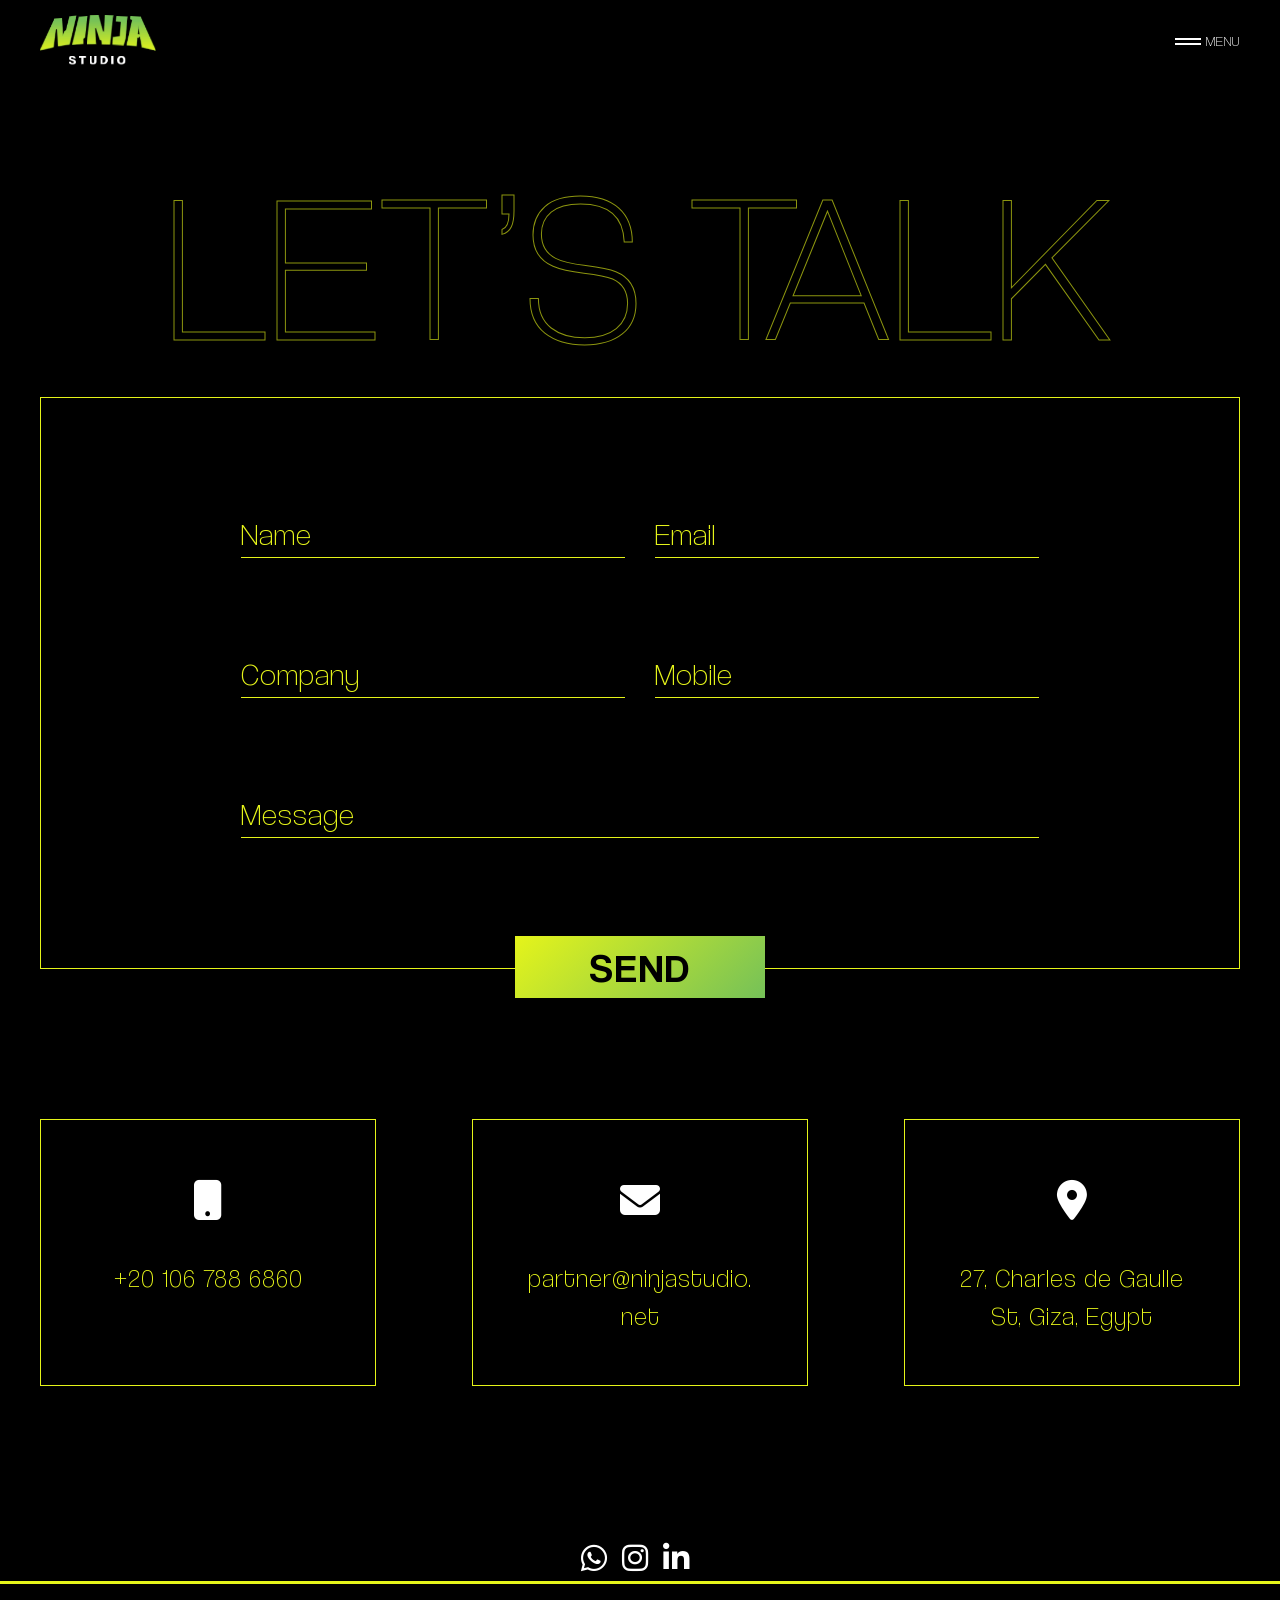
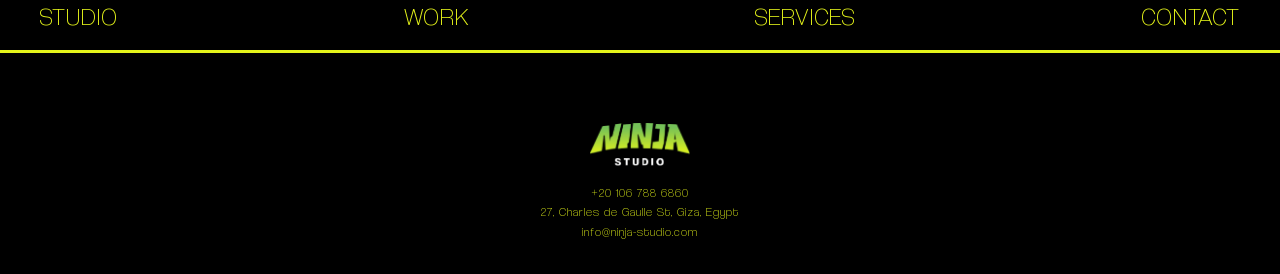
==== commit c6173a29: "responsive edit" ====
--- a/contact.html
+++ b/contact.html
@@ -101,6 +101,7 @@
          </div>
          <div class="contact-us">
             <form>
+               <div class="sec-form">
                 <div class="row">
                     <div class="col-lg-6 col-md-6 col-12">
                         <input class="form-control" name="client_name" type="text" value="" placeholder="Name">
@@ -119,6 +120,7 @@
                     </div>
                 </div>
                 <button type="submit" class="btn-form"> send</button>
+               </div>
             </form>
             <div class="cont-det">
                         <div class="cont-info">
@@ -146,7 +148,7 @@
             <!-- start sec footer -->
             <div class="sec-footer">
                 <div class="container-fluid">
-                    <div class="ft-head">
+                    <div class="ft-head justify-content-center">
                         <!-- <h1>Let’s Talk</h1> -->
                         <div class="social">
                             <ul class="list-inline">
--- a/css/style.css
+++ b/css/style.css
@@ -411,9 +411,12 @@
   width: 100%;
   height: 100vh;
 }
-.pro-details,.pro-img,.owl-carousel .owl-stage,.owl-carousel .owl-item,.owl-carousel .owl-stage-outer{
+.pro-details,.pro-details .pro-img,.pro-details .owl-carousel .owl-stage,.pro-details .owl-carousel .owl-item,.pro-details .owl-carousel .owl-stage-outer{
+  height: 100% !important;
+}
+/* .pro-details,.pro-img,.owl-carousel .owl-stage,.owl-carousel .owl-item,.owl-carousel .owl-stage-outer{
   height: 100%;
-}
+} */
 .sec-project img{
   width: 100%;
   object-fit: cover;
@@ -468,6 +471,11 @@
   padding: 5px;
   font-family: 'coolvetica Extralight';
 
+}
+.work-button{
+  position: absolute;
+  bottom: 15px;
+  right: 10px;
 }
 .owl-dots{
   text-align: center;
@@ -619,6 +627,7 @@
 .studio{
   position: relative;
   overflow: hidden;
+  min-height: 725px;
 }
 .studio .active.center {
   transform: scale(1);
@@ -633,10 +642,21 @@
 }
 .hero-studio{
   height: 90vh;
-}
-.studio-info .serv-info{
+  position: relative;
+  z-index: 99;
+}
+.img-header{
+  height: 100%;
+  text-align: center;
+}
+.img-header img{
+  height: 100%;
+  width: 100%;
+  object-fit: cover;
+}
+/* .studio-info .serv-info{
   height: 200px;
-}
+} */
 .studio-info .serv-info h5{
   margin: 0 auto 15px;
   width: 100%;
@@ -793,6 +813,10 @@
 }
 .hero-top{
   height: 110vh;
+}
+.hero-top .img-header img {
+  width: 80%;
+  object-fit: contain;
 }
 .work-text p{
     margin: 30px 0 50px;
@@ -859,7 +883,9 @@
 }
 /* end work page */
 /* start services page */
-
+.grid > div{
+  display: flex;
+}
 .serv-text h3{
   font-size: 150px;
   letter-spacing: 2px;
@@ -882,7 +908,7 @@
 .serv-info{
   border: 1px solid #e5f419;
   padding: 40px;
-  height: 400px;
+  width: 100%;
   margin-bottom: 30px;
 }
 .serv-info h5{
@@ -911,9 +937,9 @@
   margin-top: 150px;
 }
 .title-page h3{
-  font-size: 255px;
+  font-size: 320px;
   letter-spacing: 1px;
-  line-height: 232px;
+  line-height: 332px;
   text-transform: uppercase;
   font-family: 'coolvetica Extralight';
   -webkit-text-stroke: 1px #e5f4199c;
@@ -924,6 +950,10 @@
   width: 100%;
   animation: dash 5s ease-out alternate infinite;
   margin-bottom: 20px;
+  text-align: center;
+}
+.title-page-2 h3{
+  font-size: 260px;
 }
 /* .studio{
   margin-bottom: 150px;
@@ -966,14 +996,15 @@
 .studio-img{
   display: flex;
   flex-wrap: wrap;
+  overflow: hidden;
 }
 .st-50{
   width: 50%;
 }
-.st-50 img{
+/* .st-50 img{
   height: 100%;
-  object-fit: cover;
-}
+  object-fit: contain;
+} */
 .img-slider img{
   height: 550px;
     object-fit: cover;
@@ -986,13 +1017,70 @@
   height: 640px;
     object-fit: cover;
 }
+.workk-title h4{
+  font-size: 160px;
+    letter-spacing: 1px;
+    line-height: 177px;
+    margin-bottom: 20px;
+  text-transform: uppercase;
+  font-family: 'coolvetica Extralight';
+  -webkit-text-stroke: 1px #e5f4199c;
+  text-stroke: 1px #e5f41a;
+  -webkit-text-fill-color: transparent;
+  text-fill-color: transparent;
+  color: transparent;
+  width: 100%;
+  text-align: center;
+  animation: dash 5s ease-out alternate infinite;
+}
+.pagination-div {
+  display: inline-block;
+  width: 100%;
+  margin-top: 30px;
+}
+.pagination {
+  margin-bottom: 0px;
+  list-style-type: none;
+  align-items: center;
+  justify-content: center;
+}
+.pagination li {
+  margin-right: 10px;
+}
+.pagination li a {
+  font-size: 20px;
+  font-weight: 700;
+  text-align: center;
+  width: 30px;
+  height: 45px;
+  line-height: 20px;
+  display: block;
+  color: #777;
+  border-radius: 50%;
+}
+.pagination li a.page-number {
+  /* color: #fff; */
+  border: 1px solid transparent;
+}
+.pagination li a:hover, .pagination li a.current {
+  /* background: #E5F419; */
+  color: #E5F419;
+  /* transform: scale(1.5); */
+  opacity: 1;
+}
 /* end studio page */
 /* start contact page */
 form{
+  position: relative;
+  margin-bottom: 150px;
+  letter-spacing:0
+
+}
+.sec-form{
   border: 1px solid #E5F419;
-  padding: 100px 200px;
-  position: relative;
-  margin-bottom: 150px;
+  padding: 100px 200px 50px;
+  position: relative;
+  margin-bottom: 60px;
 }
 .form-control {
   background: transparent !important;
@@ -1004,12 +1092,15 @@
   box-shadow: none !important;
   margin-bottom: 80px;
 }
-.form-control::placeholder{
+.form-control:focus{
+  border-color: #fff;
+}
+.form-control::placeholder,.contact-us label{
   color: #E5F41A !important;
   font-family: 'coolvetica Extralight';
 font-size: 30px;
 text-transform: capitalize;
-letter-spacing: 2px;
+letter-spacing: 1px;
 }
 .btn-form{
   background: #e5f41a;
@@ -1047,5 +1138,120 @@
   font-size: 25px;
   word-wrap: break-word;
 }
-/* end contact page */
-
+.lg-outer{
+  z-index: 99999;
+}
+.lg-backdrop{
+  background-color: rgb(0 0 0 / 70%);
+}
+.contact-us label{
+font-size: 22px;
+}
+.start-project .form-control{
+  padding: 20px 0 5px;
+}
+.custom_radio input[type="radio"]{
+ display: none;
+}
+.custom_radio input[type="radio"] + label{
+ position: relative;
+ display: inline-block;
+ padding-left: 1.5em;
+ margin-right: 2em;
+ cursor: pointer;
+ line-height: 1em;
+ -webkit-transition: all 0.3s ease-in-out;
+ transition: all 0.3s ease-in-out;
+ font-size: 15px;
+ font-weight: bold;
+}
+.custom_radio input[type="radio"] + label:before,
+.custom_radio input[type="radio"] + label:after{
+ content: '';
+ position: absolute;
+ top: 0;
+ left: 0;
+ width: .7em;
+ height: .7em;
+ text-align: center;
+ color: white;
+ font-family: Times;
+ border-radius: 50%;
+ -webkit-transition: all .3s ease;
+ transition: all .3s ease;
+}
+.custom_radio input[type="radio"] + label:before {
+ -webkit-transition: all .3s ease;
+ transition: all .3s ease;
+ box-shadow: inset 0 0 0 0.1em #d1eb25, inset 0 0 0 1em transparent;
+}
+.custom_radio input[type="radio"] + label:hover:before {
+ -webkit-transition: all .3s ease;
+ transition: all .3s ease;
+ box-shadow: inset 0 0 0 0.3em #d1eb25, inset 0 0 0 1em #d1eb25;
+}
+.custom_radio input[type="radio"]:checked + label:before {
+ -webkit-transition: all .3s ease;
+ transition: all .3s ease;
+ box-shadow: inset 0 0 0 0.2em #e5f419, inset 0 0 0 1em #e5f419;
+}
+.custom_radio.form-control{
+  border: none;
+}
+.form-title{
+  border: 1px solid #E5F419;
+  padding: 20px;
+  position: relative;
+  margin-bottom: 30px;
+  text-align: center;
+}
+.form-title h3{
+  color: #E5F419 !important;
+  margin: 0;
+  text-transform: uppercase;
+  font-size: 35px;
+}
+
+.in-logo label {
+  display: block;
+  position: relative;
+  border: 1px solid #e5f419;
+  width: 100%;
+padding: 10px;
+margin-bottom: 30px;
+}
+.in-logo > input {
+  -moz-appearance: none;
+  -webkit-appearance: none;
+  appearance: none;
+  position: absolute;
+  z-index: -10;
+  height: 0;
+  width: 0;
+  background-clip: content-box;
+  
+}
+.in-logo > input:focus {
+  outline: none;
+}
+.in-logo > input:focus + label {
+  box-shadow: 0 0 4px black;
+}
+.in-logo > input:checked + label  {
+  background-color: #e5f419;
+}
+.in-logo h4{
+  font-size: 18px;
+  text-align: center;
+  padding: 10px 0;
+  font-family: 'coolvetica';
+}
+.in-logo > input:checked + label  h4{
+  color: #000;
+}
+.radio-form{
+  padding: 0 0 50px;
+}
+.grid > div{
+  display: flex;
+}
--- a/css/responsive.css
+++ b/css/responsive.css
@@ -1,4 +1,5 @@
 /* ====== start responsive ========== */
+
 @media (max-width:991px) {
     #header {
         padding: 15px 0;
@@ -13,12 +14,11 @@
         margin: 0;
     }
     .owl-project{
-        position: relative;
+        position: relative !important;
         display: block;
         height: auto !important;
         width: 100% !important;
         transform: none !important;
-        max-height: 100% !important;
     }
     .sec-project {
         height: 600px;
@@ -29,6 +29,7 @@
     }
     .studio {
         margin-bottom: 50px;
+        min-height: auto;
     }
     .Pagination-letter h3 {
         font-size: 40px;
@@ -58,7 +59,7 @@
         width: 85%;
     }
     .title-page h3{
-        font-size: 125px;
+        font-size: 130px;
         line-height: 150px;
     }
     .st-img img{
@@ -98,7 +99,7 @@
     }
     .serv-info{
         padding: 20px;
-        height: auto;
+        height: auto !important;
     }
     .serv-info h5{
         width: auto;
@@ -114,14 +115,53 @@
     .text{
         font-size: 20px;
     }
-    form{
-        padding: 100px;
+    .sec-form{
+        padding:50px 100px;
     }
     .btn-form{
         font-size: 30px;
     }
-}
-
+    .workk-title h4{
+    font-size: 35px;
+    line-height: 45px;
+    }
+    .contact-us label{
+        font-size: 15px;
+        }
+        .form-title h3{
+            font-size: 25px;
+        }
+        .in-logo h4{
+            font-size: 14px;
+        }
+}
+
+@media (min-width:912px) and (max-width: 1368px) {
+
+    .title-page h3 {
+        font-size: 155px;
+        line-height: 167px;
+    }
+    .hero-top {
+        height: 100vh;
+    }
+    .rev-bg {
+        left: -22% !important;
+    }
+}
+@media (min-width: 1025px) and (max-width: 1280px) {
+    .title-page h3 {
+        font-size: 210px;
+        line-height: 227px;
+
+    }
+    .info1-text h3{
+        font-size: 270px;
+    }
+    .info2-text h3{
+        font-size: 190px;
+    }
+}
 @media (max-width:767px) {
     .banner_top h3{
         margin: 90px 10px 0;
@@ -130,10 +170,10 @@
         min-width: 100%;
     }
     .pro-bg {
-        font-size: 60px;
-        line-height: 70px;
+        font-size: 35px;
+        line-height: 47px;
         position: relative;
-        margin-bottom: 50px;
+        margin-bottom: 20px;
     }   
     .studio.p-150{
         padding: 0 0 50px;
@@ -166,11 +206,15 @@
         font-size: 11px;
     }
     .p-150{
-        padding: 70px 0;
+        padding: 50px 0;
       }
       .title-page h3 {
-        font-size: 60px;
-        line-height: 72px;
+        font-size: 77px;
+        line-height: 90px;
+      }
+      .title-page-2 h3{
+        font-size: 70px;
+        line-height: 82px;
       }
       .img-slider img{
         height: 270px;
@@ -215,10 +259,10 @@
     letter-spacing: 0px;
     line-height: 72px;
     }
-    .serv-info{
+    /* .serv-info{
         padding: 20px;
-    }
-    form {
+    } */
+    .sec-form {
         padding: 30px;
     }
     .cont-det{
@@ -228,14 +272,33 @@
         width: 90%;
         margin: 0 auto 30px;
     }
+    .rev-bg {
+        position: relative;
+        left: auto;
+        top: auto;
+    }
+    .rev-bg h3 {
+        font-size: 35px;
+        line-height: 47px;
+        width: 100%;
+        transform: inherit;
+        margin-bottom: 50px;
+    }
+    .pro-info{
+        display: block;
+        padding: 15px 15px 30px;
+    }
 }
 
 @media (min-width: 768px) and (max-width: 1024px) {
     .rev-bg {
-        left: -34%;
+        left: -32%;
     }
     .review .row.justify-content-center{
         justify-content: end !important;
+    }
+    .about-info-1{
+        margin: 0;
     }
 }
 
@@ -255,7 +318,6 @@
         height: auto !important;
         width: 100% !important;
         transform: none !important;
-        max-height: 100% !important;
     }
     .sec-project {
         height: 600px;
@@ -298,14 +360,54 @@
     }
     .serv-info{
         padding: 40px 10px;
-        height: 500px;
     }
     .cont-info{
         padding: 30px;
     }
-}
-
-
-@media (max-width: 500px){
-   
-}
+    
+}
+
+@media (max-width: 490px){
+    .title-page h3{
+        font-size: 60px;
+        line-height: 72px;
+    }
+    .title-page-2 h3{
+        font-size: 60px;
+        line-height: 72px;
+      }
+}
+@media (max-width: 360px){
+    .title-page-2 h3{
+        font-size: 55px;
+        line-height: 67px;
+      }
+}
+
+/* @media (min-width: 800px) {
+    .rev-bg {
+        left: -10% !important;
+    }
+} */
+
+@media (min-width:720px) and (max-width: 1180px) {
+    .rev-bg {
+        left: -30% !important;
+    }
+}
+/* @media(max-width: 1280px) {
+    .rev-bg {
+        left: -10% !important;
+    }
+} */
+@media (min-width:912px) and (max-width: 1368px) {
+    .rev-bg {
+        left: -25% !important;
+    }
+}
+
+@media (min-width:1024px) and (max-width: 1366px) {
+    .rev-bg {
+        left: -18% !important;
+    }
+}
